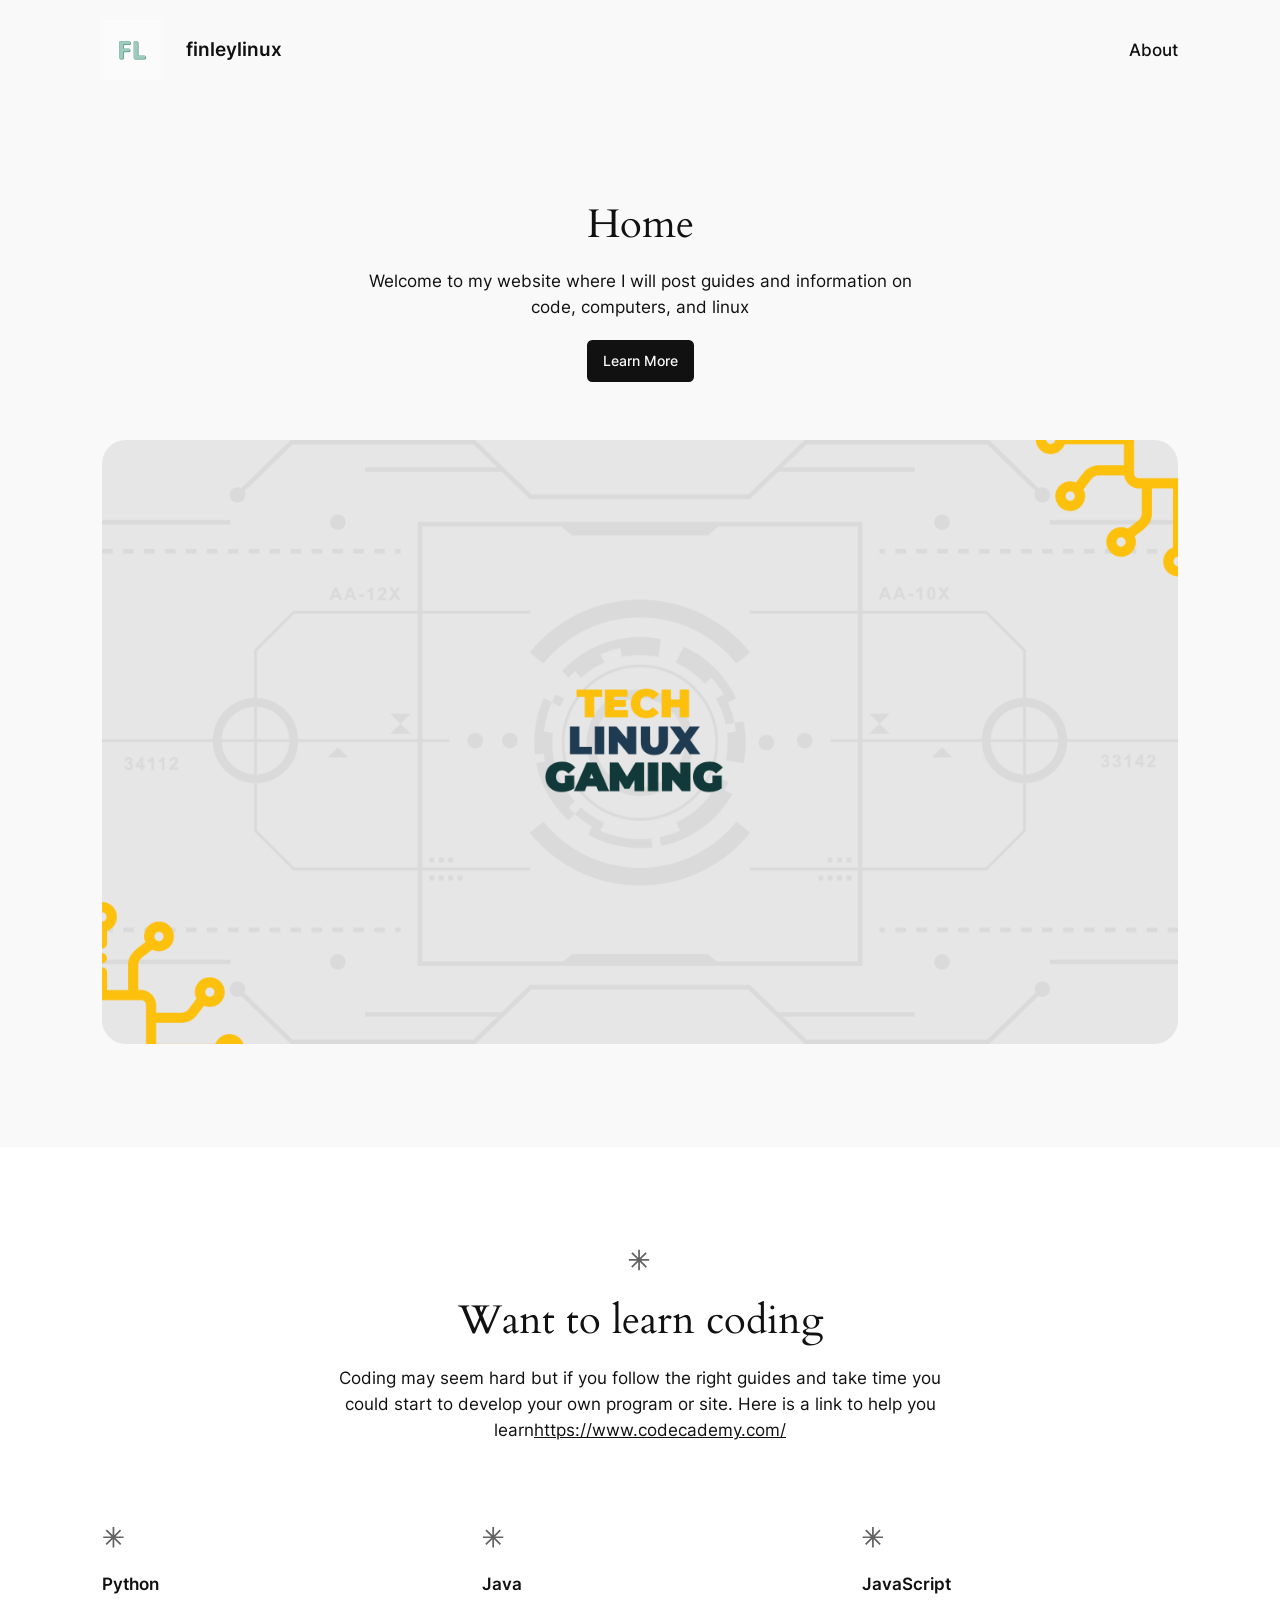
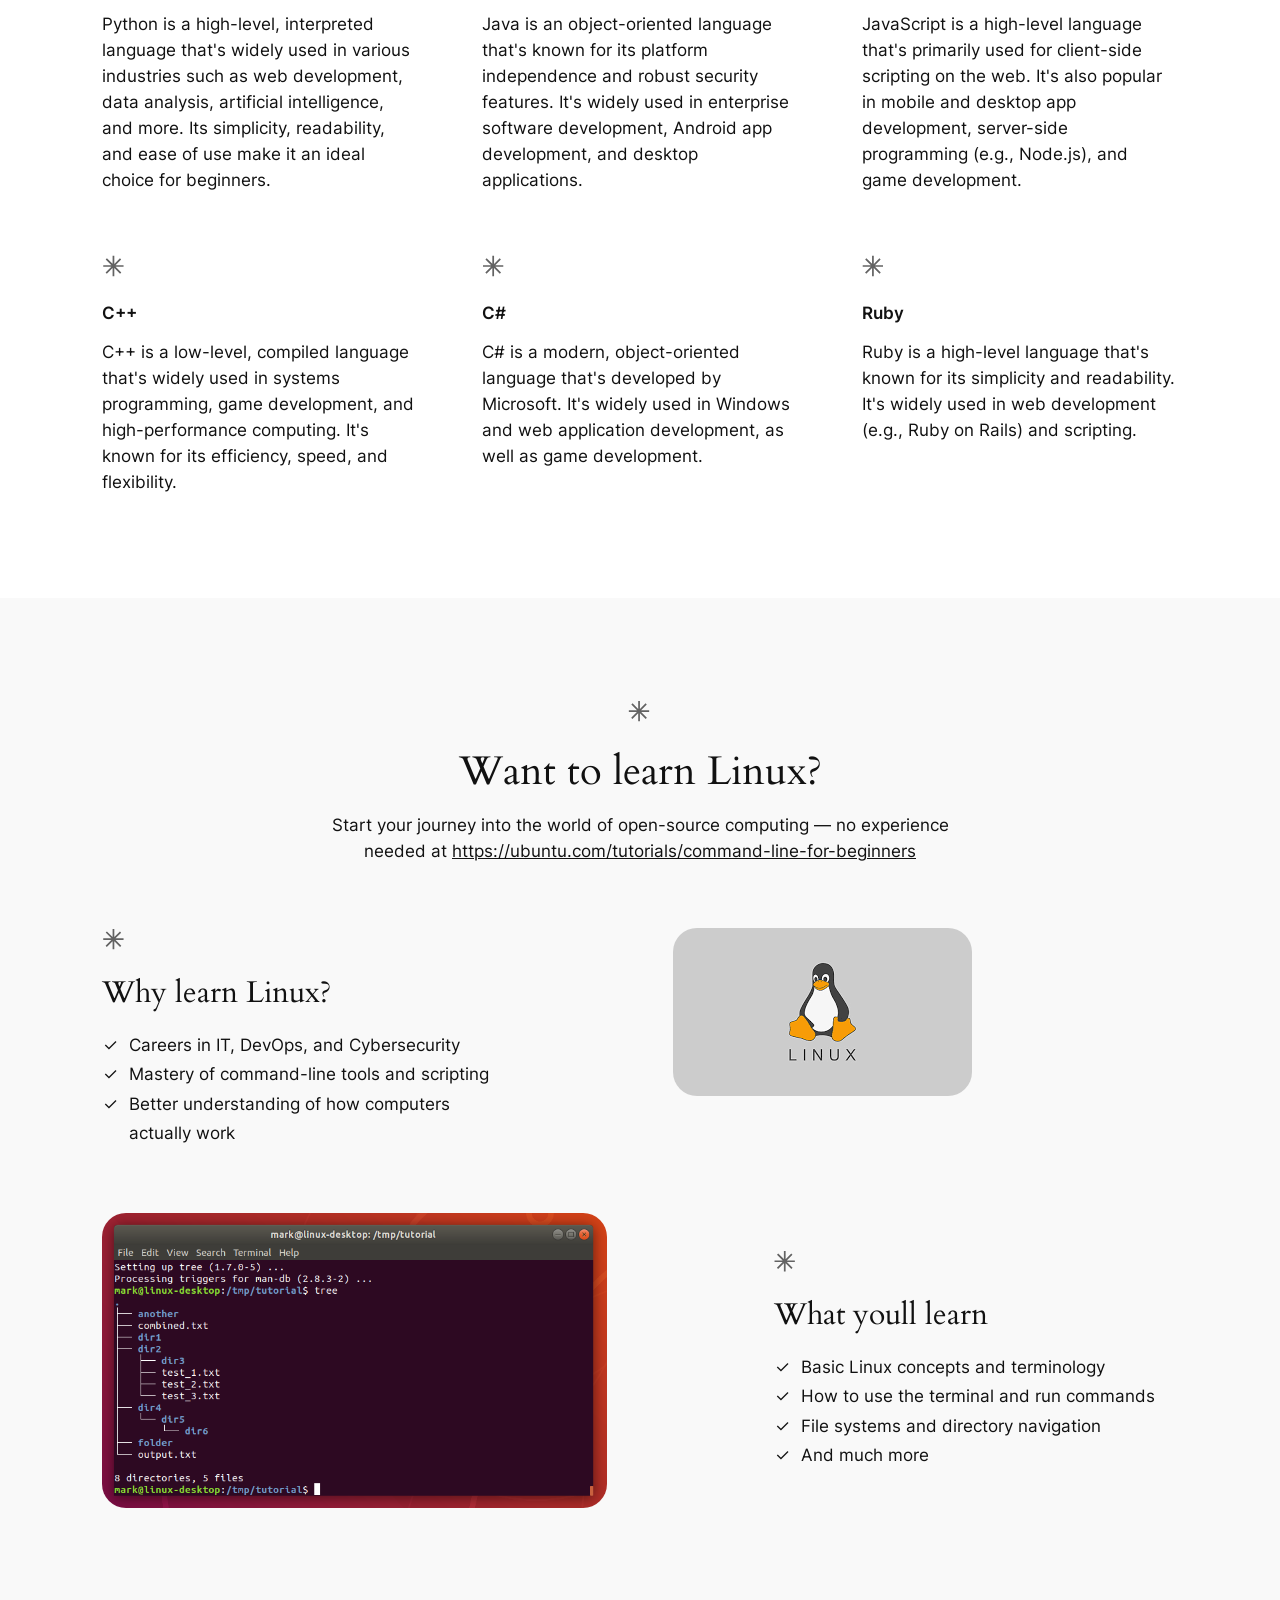
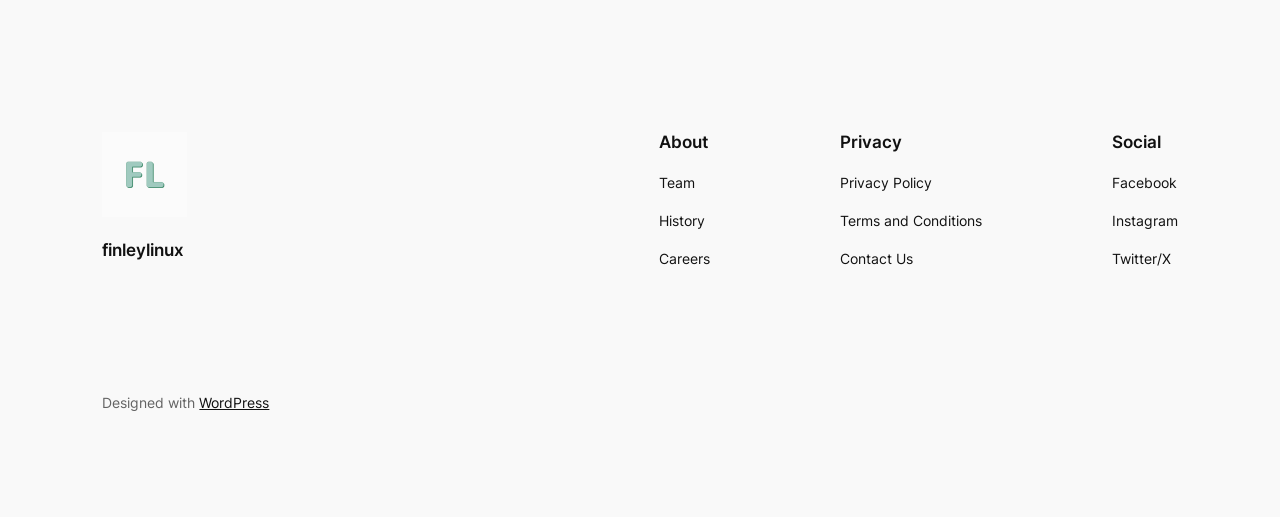
==== index.html @ ec87566e "Added link to coding section" ====
<!DOCTYPE html><html lang="en"><head>
	<meta charset="UTF-8">
	<meta name="viewport" content="width=device-width, initial-scale=1">
<meta name="robots" content="max-image-preview:large">
<title>finleylinux</title>
<link rel="dns-prefetch" href="/">
<link rel="dns-prefetch" href="/">
<link rel="dns-prefetch" href="/">
<link rel="alternate" type="application/rss+xml" title="finleylinux � Feed" href="/">
<link rel="alternate" type="application/rss+xml" title="finleylinux � Comments Feed" href="/">
	<script type="text/javascript">
		/* <![CDATA[ */
		function addLoadEvent(func) {
			var oldonload = window.onload;
			if (typeof window.onload != 'function') {
				window.onload = func;
			} else {
				window.onload = function () {
					oldonload();
					func();
				}
			}
		}
		/* ]]> */
	</script>
	<script>
window._wpemojiSettings = {"baseUrl":"https:\/\/s0.wp.com\/wp-content\/mu-plugins\/wpcom-smileys\/twemoji\/2\/72x72\/","ext":".png","svgUrl":"https:\/\/s0.wp.com\/wp-content\/mu-plugins\/wpcom-smileys\/twemoji\/2\/svg\/","svgExt":".svg","source":{"concatemoji":"https:\/\/s1.wp.com\/wp-includes\/js\/wp-emoji-release.min.js?m=1743601627i&ver=6.8.1-alpha-60199"}};
/*! This file is auto-generated */
!function(i,n){var o,s,e;function c(e){try{var t={supportTests:e,timestamp:(new Date).valueOf()};sessionStorage.setItem(o,JSON.stringify(t))}catch(e){}}function p(e,t,n){e.clearRect(0,0,e.canvas.width,e.canvas.height),e.fillText(t,0,0);var t=new Uint32Array(e.getImageData(0,0,e.canvas.width,e.canvas.height).data),r=(e.clearRect(0,0,e.canvas.width,e.canvas.height),e.fillText(n,0,0),new Uint32Array(e.getImageData(0,0,e.canvas.width,e.canvas.height).data));return t.every(function(e,t){return e===r[t]})}function u(e,t,n){switch(t){case"flag":return n(e,"\ud83c\udff3\ufe0f\u200d\u26a7\ufe0f","\ud83c\udff3\ufe0f\u200b\u26a7\ufe0f")?!1:!n(e,"\ud83c\uddfa\ud83c\uddf3","\ud83c\uddfa\u200b\ud83c\uddf3")&&!n(e,"\ud83c\udff4\udb40\udc67\udb40\udc62\udb40\udc65\udb40\udc6e\udb40\udc67\udb40\udc7f","\ud83c\udff4\u200b\udb40\udc67\u200b\udb40\udc62\u200b\udb40\udc65\u200b\udb40\udc6e\u200b\udb40\udc67\u200b\udb40\udc7f");case"emoji":return!n(e,"\ud83d\udc26\u200d\ud83d\udd25","\ud83d\udc26\u200b\ud83d\udd25")}return!1}function f(e,t,n){var r="undefined"!=typeof WorkerGlobalScope&&self instanceof WorkerGlobalScope?new OffscreenCanvas(300,150):i.createElement("canvas"),a=r.getContext("2d",{willReadFrequently:!0}),o=(a.textBaseline="top",a.font="600 32px Arial",{});return e.forEach(function(e){o[e]=t(a,e,n)}),o}function t(e){var t=i.createElement("script");t.src=e,t.defer=!0,i.head.appendChild(t)}"undefined"!=typeof Promise&&(o="wpEmojiSettingsSupports",s=["flag","emoji"],n.supports={everything:!0,everythingExceptFlag:!0},e=new Promise(function(e){i.addEventListener("DOMContentLoaded",e,{once:!0})}),new Promise(function(t){var n=function(){try{var e=JSON.parse(sessionStorage.getItem(o));if("object"==typeof e&&"number"==typeof e.timestamp&&(new Date).valueOf()<e.timestamp+604800&&"object"==typeof e.supportTests)return e.supportTests}catch(e){}return null}();if(!n){if("undefined"!=typeof Worker&&"undefined"!=typeof OffscreenCanvas&&"undefined"!=typeof URL&&URL.createObjectURL&&"undefined"!=typeof Blob)try{var e="postMessage("+f.toString()+"("+[JSON.stringify(s),u.toString(),p.toString()].join(",")+"));",r=new Blob([e],{type:"text/javascript"}),a=new Worker(URL.createObjectURL(r),{name:"wpTestEmojiSupports"});return void(a.onmessage=function(e){c(n=e.data),a.terminate(),t(n)})}catch(e){}c(n=f(s,u,p))}t(n)}).then(function(e){for(var t in e)n.supports[t]=e[t],n.supports.everything=n.supports.everything&&n.supports[t],"flag"!==t&&(n.supports.everythingExceptFlag=n.supports.everythingExceptFlag&&n.supports[t]);n.supports.everythingExceptFlag=n.supports.everythingExceptFlag&&!n.supports.flag,n.DOMReady=!1,n.readyCallback=function(){n.DOMReady=!0}}).then(function(){return e}).then(function(){var e;n.supports.everything||(n.readyCallback(),(e=n.source||{}).concatemoji?t(e.concatemoji):e.wpemoji&&e.twemoji&&(t(e.twemoji),t(e.wpemoji)))}))}((window,document),window._wpemojiSettings);
</script>
<link crossorigin="anonymous" rel="stylesheet" id="all-css-0-1" href="css/marketing-bar.css" type="text/css" media="all">
<style id="wp-block-site-logo-inline-css">
.wp-block-site-logo{box-sizing:border-box;line-height:0}.wp-block-site-logo a{display:inline-block;line-height:0}.wp-block-site-logo.is-default-size img{height:auto;width:120px}.wp-block-site-logo img{height:auto;max-width:100%}.wp-block-site-logo a,.wp-block-site-logo img{border-radius:inherit}.wp-block-site-logo.aligncenter{margin-left:auto;margin-right:auto;text-align:center}:root :where(.wp-block-site-logo.is-style-rounded){border-radius:9999px}
</style>
<style id="wp-block-site-title-inline-css">
.wp-block-site-title{box-sizing:border-box}.wp-block-site-title :where(a){color:inherit;font-family:inherit;font-size:inherit;font-style:inherit;font-weight:inherit;letter-spacing:inherit;line-height:inherit;text-decoration:inherit}
</style>
<style id="wp-block-group-inline-css">
.wp-block-group{box-sizing:border-box}:where(.wp-block-group.wp-block-group-is-layout-constrained){position:relative}
</style>
<style id="wp-block-page-list-inline-css">
.wp-block-navigation .wp-block-page-list{align-items:var(--navigation-layout-align,initial);background-color:inherit;display:flex;flex-direction:var(--navigation-layout-direction,initial);flex-wrap:var(--navigation-layout-wrap,wrap);justify-content:var(--navigation-layout-justify,initial)}.wp-block-navigation .wp-block-navigation-item{background-color:inherit}.wp-block-page-list{box-sizing:border-box}
</style>
<link crossorigin="anonymous" rel="stylesheet" id="all-css-8-1" href="css/style.css" type="text/css" media="all">
<style id="wp-block-heading-inline-css">
h1.has-background,h2.has-background,h3.has-background,h4.has-background,h5.has-background,h6.has-background{padding:1.25em 2.375em}h1.has-text-align-left[style*=writing-mode]:where([style*=vertical-lr]),h1.has-text-align-right[style*=writing-mode]:where([style*=vertical-rl]),h2.has-text-align-left[style*=writing-mode]:where([style*=vertical-lr]),h2.has-text-align-right[style*=writing-mode]:where([style*=vertical-rl]),h3.has-text-align-left[style*=writing-mode]:where([style*=vertical-lr]),h3.has-text-align-right[style*=writing-mode]:where([style*=vertical-rl]),h4.has-text-align-left[style*=writing-mode]:where([style*=vertical-lr]),h4.has-text-align-right[style*=writing-mode]:where([style*=vertical-rl]),h5.has-text-align-left[style*=writing-mode]:where([style*=vertical-lr]),h5.has-text-align-right[style*=writing-mode]:where([style*=vertical-rl]),h6.has-text-align-left[style*=writing-mode]:where([style*=vertical-lr]),h6.has-text-align-right[style*=writing-mode]:where([style*=vertical-rl]){rotate:180deg}

				.is-style-asterisk:before {
					content: '';
					width: 1.5rem;
					height: 3rem;
					background: var(--wp--preset--color--contrast-2, currentColor);
					clip-path: path('M11.93.684v8.039l5.633-5.633 1.216 1.23-5.66 5.66h8.04v1.737H13.2l5.701 5.701-1.23 1.23-5.742-5.742V21h-1.737v-8.094l-5.77 5.77-1.23-1.217 5.743-5.742H.842V9.98h8.162l-5.701-5.7 1.23-1.231 5.66 5.66V.684h1.737Z');
					display: block;
				}

				/* Hide the asterisk if the heading has no content, to avoid using empty headings to display the asterisk only, which is an A11Y issue */
				.is-style-asterisk:empty:before {
					content: none;
				}

				.is-style-asterisk:-moz-only-whitespace:before {
					content: none;
				}

				.is-style-asterisk.has-text-align-center:before {
					margin: 0 auto;
				}

				.is-style-asterisk.has-text-align-right:before {
					margin-left: auto;
				}

				.rtl .is-style-asterisk.has-text-align-left:before {
					margin-right: auto;
				}
</style>
<style id="wp-block-spacer-inline-css">
.wp-block-spacer{clear:both}
</style>
<style id="wp-block-paragraph-inline-css">
.is-small-text{font-size:.875em}.is-regular-text{font-size:1em}.is-large-text{font-size:2.25em}.is-larger-text{font-size:3em}.has-drop-cap:not(:focus):first-letter{float:left;font-size:8.4em;font-style:normal;font-weight:100;line-height:.68;margin:.05em .1em 0 0;text-transform:uppercase}body.rtl .has-drop-cap:not(:focus):first-letter{float:none;margin-left:.1em}p.has-drop-cap.has-background{overflow:hidden}:root :where(p.has-background){padding:1.25em 2.375em}:where(p.has-text-color:not(.has-link-color)) a{color:inherit}p.has-text-align-left[style*="writing-mode:vertical-lr"],p.has-text-align-right[style*="writing-mode:vertical-rl"]{rotate:180deg}
</style>
<style id="wp-block-button-inline-css">
.wp-block-button__link{align-content:center;box-sizing:border-box;cursor:pointer;display:inline-block;height:100%;text-align:center;width:100%;word-break:break-word}.wp-block-button__link.aligncenter{text-align:center}.wp-block-button__link.alignright{text-align:right}:where(.wp-block-button__link){border-radius:9999px;box-shadow:none;padding:calc(.667em + 2px) calc(1.333em + 2px);text-decoration:none}.wp-block-button[style*=text-decoration] .wp-block-button__link{text-decoration:inherit}.wp-block-buttons>.wp-block-button.has-custom-width{max-width:none}.wp-block-buttons>.wp-block-button.has-custom-width .wp-block-button__link{width:100%}.wp-block-buttons>.wp-block-button.has-custom-font-size .wp-block-button__link{font-size:inherit}.wp-block-buttons>.wp-block-button.wp-block-button__width-25{width:calc(25% - var(--wp--style--block-gap, .5em)*.75)}.wp-block-buttons>.wp-block-button.wp-block-button__width-50{width:calc(50% - var(--wp--style--block-gap, .5em)*.5)}.wp-block-buttons>.wp-block-button.wp-block-button__width-75{width:calc(75% - var(--wp--style--block-gap, .5em)*.25)}.wp-block-buttons>.wp-block-button.wp-block-button__width-100{flex-basis:100%;width:100%}.wp-block-buttons.is-vertical>.wp-block-button.wp-block-button__width-25{width:25%}.wp-block-buttons.is-vertical>.wp-block-button.wp-block-button__width-50{width:50%}.wp-block-buttons.is-vertical>.wp-block-button.wp-block-button__width-75{width:75%}.wp-block-button.is-style-squared,.wp-block-button__link.wp-block-button.is-style-squared{border-radius:0}.wp-block-button.no-border-radius,.wp-block-button__link.no-border-radius{border-radius:0!important}:root :where(.wp-block-button .wp-block-button__link.is-style-outline),:root :where(.wp-block-button.is-style-outline>.wp-block-button__link){border:2px solid;padding:.667em 1.333em}:root :where(.wp-block-button .wp-block-button__link.is-style-outline:not(.has-text-color)),:root :where(.wp-block-button.is-style-outline>.wp-block-button__link:not(.has-text-color)){color:currentColor}:root :where(.wp-block-button .wp-block-button__link.is-style-outline:not(.has-background)),:root :where(.wp-block-button.is-style-outline>.wp-block-button__link:not(.has-background)){background-color:initial;background-image:none}
</style>
<style id="twentytwentyfour-button-style-outline-inline-css">
.wp-block-button.is-style-outline
	> .wp-block-button__link:not(.has-text-color, .has-background):hover {
	background-color: var(--wp--preset--color--contrast-2, var(--wp--preset--color--contrast, transparent));
	color: var(--wp--preset--color--base);
	border-color: var(--wp--preset--color--contrast-2, var(--wp--preset--color--contrast, currentColor));
}

</style>
<style id="wp-block-buttons-inline-css">
.wp-block-buttons{box-sizing:border-box}.wp-block-buttons.is-vertical{flex-direction:column}.wp-block-buttons.is-vertical>.wp-block-button:last-child{margin-bottom:0}.wp-block-buttons>.wp-block-button{display:inline-block;margin:0}.wp-block-buttons.is-content-justification-left{justify-content:flex-start}.wp-block-buttons.is-content-justification-left.is-vertical{align-items:flex-start}.wp-block-buttons.is-content-justification-center{justify-content:center}.wp-block-buttons.is-content-justification-center.is-vertical{align-items:center}.wp-block-buttons.is-content-justification-right{justify-content:flex-end}.wp-block-buttons.is-content-justification-right.is-vertical{align-items:flex-end}.wp-block-buttons.is-content-justification-space-between{justify-content:space-between}.wp-block-buttons.aligncenter{text-align:center}.wp-block-buttons:not(.is-content-justification-space-between,.is-content-justification-right,.is-content-justification-left,.is-content-justification-center) .wp-block-button.aligncenter{margin-left:auto;margin-right:auto;width:100%}.wp-block-buttons[style*=text-decoration] .wp-block-button,.wp-block-buttons[style*=text-decoration] .wp-block-button__link{text-decoration:inherit}.wp-block-buttons.has-custom-font-size .wp-block-button__link{font-size:inherit}.wp-block-button.aligncenter{text-align:center}
</style>
<style id="wp-block-image-inline-css">
.wp-block-image>a,.wp-block-image>figure>a{display:inline-block}.wp-block-image img{box-sizing:border-box;height:auto;max-width:100%;vertical-align:bottom}@media not (prefers-reduced-motion){.wp-block-image img.hide{visibility:hidden}.wp-block-image img.show{animation:show-content-image .4s}}.wp-block-image[style*=border-radius] img,.wp-block-image[style*=border-radius]>a{border-radius:inherit}.wp-block-image.has-custom-border img{box-sizing:border-box}.wp-block-image.aligncenter{text-align:center}.wp-block-image.alignfull>a,.wp-block-image.alignwide>a{width:100%}.wp-block-image.alignfull img,.wp-block-image.alignwide img{height:auto;width:100%}.wp-block-image .aligncenter,.wp-block-image .alignleft,.wp-block-image .alignright,.wp-block-image.aligncenter,.wp-block-image.alignleft,.wp-block-image.alignright{display:table}.wp-block-image .aligncenter>figcaption,.wp-block-image .alignleft>figcaption,.wp-block-image .alignright>figcaption,.wp-block-image.aligncenter>figcaption,.wp-block-image.alignleft>figcaption,.wp-block-image.alignright>figcaption{caption-side:bottom;display:table-caption}.wp-block-image .alignleft{float:left;margin:.5em 1em .5em 0}.wp-block-image .alignright{float:right;margin:.5em 0 .5em 1em}.wp-block-image .aligncenter{margin-left:auto;margin-right:auto}.wp-block-image :where(figcaption){margin-bottom:1em;margin-top:.5em}.wp-block-image.is-style-circle-mask img{border-radius:9999px}@supports ((-webkit-mask-image:none) or (mask-image:none)) or (-webkit-mask-image:none){.wp-block-image.is-style-circle-mask img{border-radius:0;-webkit-mask-image:url('data:image/svg+xml;utf8,<svg viewBox="0 0 100 100" xmlns="http://www.w3.org/2000/svg"><circle cx="50" cy="50" r="50"/></svg>');mask-image:url('data:image/svg+xml;utf8,<svg viewBox="0 0 100 100" xmlns="http://www.w3.org/2000/svg"><circle cx="50" cy="50" r="50"/></svg>');mask-mode:alpha;-webkit-mask-position:center;mask-position:center;-webkit-mask-repeat:no-repeat;mask-repeat:no-repeat;-webkit-mask-size:contain;mask-size:contain}}:root :where(.wp-block-image.is-style-rounded img,.wp-block-image .is-style-rounded img){border-radius:9999px}.wp-block-image figure{margin:0}.wp-lightbox-container{display:flex;flex-direction:column;position:relative}.wp-lightbox-container img{cursor:zoom-in}.wp-lightbox-container img:hover+button{opacity:1}.wp-lightbox-container button{align-items:center;-webkit-backdrop-filter:blur(16px) saturate(180%);backdrop-filter:blur(16px) saturate(180%);background-color:#5a5a5a40;border:none;border-radius:4px;cursor:zoom-in;display:flex;height:20px;justify-content:center;opacity:0;padding:0;position:absolute;right:16px;text-align:center;top:16px;width:20px;z-index:100}@media not (prefers-reduced-motion){.wp-lightbox-container button{transition:opacity .2s ease}}.wp-lightbox-container button:focus-visible{outline:3px auto #5a5a5a40;outline:3px auto -webkit-focus-ring-color;outline-offset:3px}.wp-lightbox-container button:hover{cursor:pointer;opacity:1}.wp-lightbox-container button:focus{opacity:1}.wp-lightbox-container button:focus,.wp-lightbox-container button:hover,.wp-lightbox-container button:not(:hover):not(:active):not(.has-background){background-color:#5a5a5a40;border:none}.wp-lightbox-overlay{box-sizing:border-box;cursor:zoom-out;height:100vh;left:0;overflow:hidden;position:fixed;top:0;visibility:hidden;width:100%;z-index:100000}.wp-lightbox-overlay .close-button{align-items:center;cursor:pointer;display:flex;justify-content:center;min-height:40px;min-width:40px;padding:0;position:absolute;right:calc(env(safe-area-inset-right) + 16px);top:calc(env(safe-area-inset-top) + 16px);z-index:5000000}.wp-lightbox-overlay .close-button:focus,.wp-lightbox-overlay .close-button:hover,.wp-lightbox-overlay .close-button:not(:hover):not(:active):not(.has-background){background:none;border:none}.wp-lightbox-overlay .lightbox-image-container{height:var(--wp--lightbox-container-height);left:50%;overflow:hidden;position:absolute;top:50%;transform:translate(-50%,-50%);transform-origin:top left;width:var(--wp--lightbox-container-width);z-index:9999999999}.wp-lightbox-overlay .wp-block-image{align-items:center;box-sizing:border-box;display:flex;height:100%;justify-content:center;margin:0;position:relative;transform-origin:0 0;width:100%;z-index:3000000}.wp-lightbox-overlay .wp-block-image img{height:var(--wp--lightbox-image-height);min-height:var(--wp--lightbox-image-height);min-width:var(--wp--lightbox-image-width);width:var(--wp--lightbox-image-width)}.wp-lightbox-overlay .wp-block-image figcaption{display:none}.wp-lightbox-overlay button{background:none;border:none}.wp-lightbox-overlay .scrim{background-color:#fff;height:100%;opacity:.9;position:absolute;width:100%;z-index:2000000}.wp-lightbox-overlay.active{visibility:visible}@media not (prefers-reduced-motion){.wp-lightbox-overlay.active{animation:turn-on-visibility .25s both}.wp-lightbox-overlay.active img{animation:turn-on-visibility .35s both}.wp-lightbox-overlay.show-closing-animation:not(.active){animation:turn-off-visibility .35s both}.wp-lightbox-overlay.show-closing-animation:not(.active) img{animation:turn-off-visibility .25s both}.wp-lightbox-overlay.zoom.active{animation:none;opacity:1;visibility:visible}.wp-lightbox-overlay.zoom.active .lightbox-image-container{animation:lightbox-zoom-in .4s}.wp-lightbox-overlay.zoom.active .lightbox-image-container img{animation:none}.wp-lightbox-overlay.zoom.active .scrim{animation:turn-on-visibility .4s forwards}.wp-lightbox-overlay.zoom.show-closing-animation:not(.active){animation:none}.wp-lightbox-overlay.zoom.show-closing-animation:not(.active) .lightbox-image-container{animation:lightbox-zoom-out .4s}.wp-lightbox-overlay.zoom.show-closing-animation:not(.active) .lightbox-image-container img{animation:none}.wp-lightbox-overlay.zoom.show-closing-animation:not(.active) .scrim{animation:turn-off-visibility .4s forwards}}@keyframes show-content-image{0%{visibility:hidden}99%{visibility:hidden}to{visibility:visible}}@keyframes turn-on-visibility{0%{opacity:0}to{opacity:1}}@keyframes turn-off-visibility{0%{opacity:1;visibility:visible}99%{opacity:0;visibility:visible}to{opacity:0;visibility:hidden}}@keyframes lightbox-zoom-in{0%{transform:translate(calc((-100vw + var(--wp--lightbox-scrollbar-width))/2 + var(--wp--lightbox-initial-left-position)),calc(-50vh + var(--wp--lightbox-initial-top-position))) scale(var(--wp--lightbox-scale))}to{transform:translate(-50%,-50%) scale(1)}}@keyframes lightbox-zoom-out{0%{transform:translate(-50%,-50%) scale(1);visibility:visible}99%{visibility:visible}to{transform:translate(calc((-100vw + var(--wp--lightbox-scrollbar-width))/2 + var(--wp--lightbox-initial-left-position)),calc(-50vh + var(--wp--lightbox-initial-top-position))) scale(var(--wp--lightbox-scale));visibility:hidden}}
</style>
<style id="wp-block-columns-inline-css">
.wp-block-columns{align-items:normal!important;box-sizing:border-box;display:flex;flex-wrap:wrap!important}@media (min-width:782px){.wp-block-columns{flex-wrap:nowrap!important}}.wp-block-columns.are-vertically-aligned-top{align-items:flex-start}.wp-block-columns.are-vertically-aligned-center{align-items:center}.wp-block-columns.are-vertically-aligned-bottom{align-items:flex-end}@media (max-width:781px){.wp-block-columns:not(.is-not-stacked-on-mobile)>.wp-block-column{flex-basis:100%!important}}@media (min-width:782px){.wp-block-columns:not(.is-not-stacked-on-mobile)>.wp-block-column{flex-basis:0;flex-grow:1}.wp-block-columns:not(.is-not-stacked-on-mobile)>.wp-block-column[style*=flex-basis]{flex-grow:0}}.wp-block-columns.is-not-stacked-on-mobile{flex-wrap:nowrap!important}.wp-block-columns.is-not-stacked-on-mobile>.wp-block-column{flex-basis:0;flex-grow:1}.wp-block-columns.is-not-stacked-on-mobile>.wp-block-column[style*=flex-basis]{flex-grow:0}:where(.wp-block-columns){margin-bottom:1.75em}:where(.wp-block-columns.has-background){padding:1.25em 2.375em}.wp-block-column{flex-grow:1;min-width:0;overflow-wrap:break-word;word-break:break-word}.wp-block-column.is-vertically-aligned-top{align-self:flex-start}.wp-block-column.is-vertically-aligned-center{align-self:center}.wp-block-column.is-vertically-aligned-bottom{align-self:flex-end}.wp-block-column.is-vertically-aligned-stretch{align-self:stretch}.wp-block-column.is-vertically-aligned-bottom,.wp-block-column.is-vertically-aligned-center,.wp-block-column.is-vertically-aligned-top{width:100%}
</style>
<style id="wp-block-list-inline-css">
ol,ul{box-sizing:border-box}:root :where(.wp-block-list.has-background){padding:1.25em 2.375em}

				ul.is-style-checkmark-list {
					list-style-type: "\2713";
				}

				ul.is-style-checkmark-list li {
					padding-inline-start: 1ch;
				}
</style>
<style id="wp-block-site-tagline-inline-css">
.wp-block-site-tagline{box-sizing:border-box}
</style>
<style id="wp-block-navigation-link-inline-css">
.wp-block-navigation .wp-block-navigation-item__label{overflow-wrap:break-word}.wp-block-navigation .wp-block-navigation-item__description{display:none}.link-ui-tools{border-top:1px solid #f0f0f0;padding:8px}.link-ui-block-inserter{padding-top:8px}.link-ui-block-inserter__back{margin-left:8px;text-transform:uppercase}

				.is-style-arrow-link .wp-block-navigation-item__label:after {
					content: "\2197";
					padding-inline-start: 0.25rem;
					vertical-align: middle;
					text-decoration: none;
					display: inline-block;
				}
</style>
<style id="wp-block-library-inline-css">
:root{--wp-admin-theme-color:#007cba;--wp-admin-theme-color--rgb:0,124,186;--wp-admin-theme-color-darker-10:#006ba1;--wp-admin-theme-color-darker-10--rgb:0,107,161;--wp-admin-theme-color-darker-20:#005a87;--wp-admin-theme-color-darker-20--rgb:0,90,135;--wp-admin-border-width-focus:2px;--wp-block-synced-color:#7a00df;--wp-block-synced-color--rgb:122,0,223;--wp-bound-block-color:var(--wp-block-synced-color)}@media (min-resolution:192dpi){:root{--wp-admin-border-width-focus:1.5px}}.wp-element-button{cursor:pointer}:root{--wp--preset--font-size--normal:16px;--wp--preset--font-size--huge:42px}:root .has-very-light-gray-background-color{background-color:#eee}:root .has-very-dark-gray-background-color{background-color:#313131}:root .has-very-light-gray-color{color:#eee}:root .has-very-dark-gray-color{color:#313131}:root .has-vivid-green-cyan-to-vivid-cyan-blue-gradient-background{background:linear-gradient(135deg,#00d084,#0693e3)}:root .has-purple-crush-gradient-background{background:linear-gradient(135deg,#34e2e4,#4721fb 50%,#ab1dfe)}:root .has-hazy-dawn-gradient-background{background:linear-gradient(135deg,#faaca8,#dad0ec)}:root .has-subdued-olive-gradient-background{background:linear-gradient(135deg,#fafae1,#67a671)}:root .has-atomic-cream-gradient-background{background:linear-gradient(135deg,#fdd79a,#004a59)}:root .has-nightshade-gradient-background{background:linear-gradient(135deg,#330968,#31cdcf)}:root .has-midnight-gradient-background{background:linear-gradient(135deg,#020381,#2874fc)}.has-regular-font-size{font-size:1em}.has-larger-font-size{font-size:2.625em}.has-normal-font-size{font-size:var(--wp--preset--font-size--normal)}.has-huge-font-size{font-size:var(--wp--preset--font-size--huge)}.has-text-align-center{text-align:center}.has-text-align-left{text-align:left}.has-text-align-right{text-align:right}#end-resizable-editor-section{display:none}.aligncenter{clear:both}.items-justified-left{justify-content:flex-start}.items-justified-center{justify-content:center}.items-justified-right{justify-content:flex-end}.items-justified-space-between{justify-content:space-between}.screen-reader-text{word-wrap:normal!important;border:0;clip-path:inset(50%);height:1px;margin:-1px;overflow:hidden;padding:0;position:absolute;width:1px}.screen-reader-text:focus{background-color:#ddd;clip-path:none;color:#444;display:block;font-size:1em;height:auto;left:5px;line-height:normal;padding:15px 23px 14px;text-decoration:none;top:5px;width:auto;z-index:100000}html :where(.has-border-color){border-style:solid}html :where([style*=border-top-color]){border-top-style:solid}html :where([style*=border-right-color]){border-right-style:solid}html :where([style*=border-bottom-color]){border-bottom-style:solid}html :where([style*=border-left-color]){border-left-style:solid}html :where([style*=border-width]){border-style:solid}html :where([style*=border-top-width]){border-top-style:solid}html :where([style*=border-right-width]){border-right-style:solid}html :where([style*=border-bottom-width]){border-bottom-style:solid}html :where([style*=border-left-width]){border-left-style:solid}html :where(img[class*=wp-image-]){height:auto;max-width:100%}:where(figure){margin:0 0 1em}html :where(.is-position-sticky){--wp-admin--admin-bar--position-offset:var(--wp-admin--admin-bar--height,0px)}@media screen and (max-width:600px){html :where(.is-position-sticky){--wp-admin--admin-bar--position-offset:0px}}
.has-text-align-justify {
	text-align:justify;
}
.has-text-align-justify{text-align:justify;}
</style>
<style id="global-styles-inline-css">
:root{--wp--preset--aspect-ratio--square: 1;--wp--preset--aspect-ratio--4-3: 4/3;--wp--preset--aspect-ratio--3-4: 3/4;--wp--preset--aspect-ratio--3-2: 3/2;--wp--preset--aspect-ratio--2-3: 2/3;--wp--preset--aspect-ratio--16-9: 16/9;--wp--preset--aspect-ratio--9-16: 9/16;--wp--preset--color--black: #000000;--wp--preset--color--cyan-bluish-gray: #abb8c3;--wp--preset--color--white: #ffffff;--wp--preset--color--pale-pink: #f78da7;--wp--preset--color--vivid-red: #cf2e2e;--wp--preset--color--luminous-vivid-orange: #ff6900;--wp--preset--color--luminous-vivid-amber: #fcb900;--wp--preset--color--light-green-cyan: #7bdcb5;--wp--preset--color--vivid-green-cyan: #00d084;--wp--preset--color--pale-cyan-blue: #8ed1fc;--wp--preset--color--vivid-cyan-blue: #0693e3;--wp--preset--color--vivid-purple: #9b51e0;--wp--preset--color--base: #f9f9f9;--wp--preset--color--base-2: #ffffff;--wp--preset--color--contrast: #111111;--wp--preset--color--contrast-2: #636363;--wp--preset--color--contrast-3: #A4A4A4;--wp--preset--color--accent: #cfcabe;--wp--preset--color--accent-2: #c2a990;--wp--preset--color--accent-3: #d8613c;--wp--preset--color--accent-4: #b1c5a4;--wp--preset--color--accent-5: #b5bdbc;--wp--preset--gradient--vivid-cyan-blue-to-vivid-purple: linear-gradient(135deg,rgba(6,147,227,1) 0%,rgb(155,81,224) 100%);--wp--preset--gradient--light-green-cyan-to-vivid-green-cyan: linear-gradient(135deg,rgb(122,220,180) 0%,rgb(0,208,130) 100%);--wp--preset--gradient--luminous-vivid-amber-to-luminous-vivid-orange: linear-gradient(135deg,rgba(252,185,0,1) 0%,rgba(255,105,0,1) 100%);--wp--preset--gradient--luminous-vivid-orange-to-vivid-red: linear-gradient(135deg,rgba(255,105,0,1) 0%,rgb(207,46,46) 100%);--wp--preset--gradient--very-light-gray-to-cyan-bluish-gray: linear-gradient(135deg,rgb(238,238,238) 0%,rgb(169,184,195) 100%);--wp--preset--gradient--cool-to-warm-spectrum: linear-gradient(135deg,rgb(74,234,220) 0%,rgb(151,120,209) 20%,rgb(207,42,186) 40%,rgb(238,44,130) 60%,rgb(251,105,98) 80%,rgb(254,248,76) 100%);--wp--preset--gradient--blush-light-purple: linear-gradient(135deg,rgb(255,206,236) 0%,rgb(152,150,240) 100%);--wp--preset--gradient--blush-bordeaux: linear-gradient(135deg,rgb(254,205,165) 0%,rgb(254,45,45) 50%,rgb(107,0,62) 100%);--wp--preset--gradient--luminous-dusk: linear-gradient(135deg,rgb(255,203,112) 0%,rgb(199,81,192) 50%,rgb(65,88,208) 100%);--wp--preset--gradient--pale-ocean: linear-gradient(135deg,rgb(255,245,203) 0%,rgb(182,227,212) 50%,rgb(51,167,181) 100%);--wp--preset--gradient--electric-grass: linear-gradient(135deg,rgb(202,248,128) 0%,rgb(113,206,126) 100%);--wp--preset--gradient--midnight: linear-gradient(135deg,rgb(2,3,129) 0%,rgb(40,116,252) 100%);--wp--preset--gradient--gradient-1: linear-gradient(to bottom, #cfcabe 0%, #F9F9F9 100%);--wp--preset--gradient--gradient-2: linear-gradient(to bottom, #C2A990 0%, #F9F9F9 100%);--wp--preset--gradient--gradient-3: linear-gradient(to bottom, #D8613C 0%, #F9F9F9 100%);--wp--preset--gradient--gradient-4: linear-gradient(to bottom, #B1C5A4 0%, #F9F9F9 100%);--wp--preset--gradient--gradient-5: linear-gradient(to bottom, #B5BDBC 0%, #F9F9F9 100%);--wp--preset--gradient--gradient-6: linear-gradient(to bottom, #A4A4A4 0%, #F9F9F9 100%);--wp--preset--gradient--gradient-7: linear-gradient(to bottom, #cfcabe 50%, #F9F9F9 50%);--wp--preset--gradient--gradient-8: linear-gradient(to bottom, #C2A990 50%, #F9F9F9 50%);--wp--preset--gradient--gradient-9: linear-gradient(to bottom, #D8613C 50%, #F9F9F9 50%);--wp--preset--gradient--gradient-10: linear-gradient(to bottom, #B1C5A4 50%, #F9F9F9 50%);--wp--preset--gradient--gradient-11: linear-gradient(to bottom, #B5BDBC 50%, #F9F9F9 50%);--wp--preset--gradient--gradient-12: linear-gradient(to bottom, #A4A4A4 50%, #F9F9F9 50%);--wp--preset--font-size--small: 0.9rem;--wp--preset--font-size--medium: 1.05rem;--wp--preset--font-size--large: clamp(1.39rem, 1.39rem + ((1vw - 0.2rem) * 0.767), 1.85rem);--wp--preset--font-size--x-large: clamp(1.85rem, 1.85rem + ((1vw - 0.2rem) * 1.083), 2.5rem);--wp--preset--font-size--xx-large: clamp(2.5rem, 2.5rem + ((1vw - 0.2rem) * 1.283), 3.27rem);--wp--preset--font-family--albert-sans: 'Albert Sans', sans-serif;--wp--preset--font-family--alegreya: Alegreya, serif;--wp--preset--font-family--arvo: Arvo, serif;--wp--preset--font-family--bodoni-moda: 'Bodoni Moda', serif;--wp--preset--font-family--bricolage-grotesque: 'Bricolage Grotesque', sans-serif;--wp--preset--font-family--cabin: Cabin, sans-serif;--wp--preset--font-family--chivo: Chivo, sans-serif;--wp--preset--font-family--commissioner: Commissioner, sans-serif;--wp--preset--font-family--cormorant: Cormorant, serif;--wp--preset--font-family--courier-prime: 'Courier Prime', monospace;--wp--preset--font-family--crimson-pro: 'Crimson Pro', serif;--wp--preset--font-family--dm-mono: 'DM Mono', monospace;--wp--preset--font-family--dm-sans: 'DM Sans', sans-serif;--wp--preset--font-family--dm-serif-display: 'DM Serif Display', serif;--wp--preset--font-family--domine: Domine, serif;--wp--preset--font-family--eb-garamond: 'EB Garamond', serif;--wp--preset--font-family--epilogue: Epilogue, sans-serif;--wp--preset--font-family--fahkwang: Fahkwang, sans-serif;--wp--preset--font-family--figtree: Figtree, sans-serif;--wp--preset--font-family--fira-sans: 'Fira Sans', sans-serif;--wp--preset--font-family--fjalla-one: 'Fjalla One', sans-serif;--wp--preset--font-family--fraunces: Fraunces, serif;--wp--preset--font-family--gabarito: Gabarito, system-ui;--wp--preset--font-family--ibm-plex-mono: 'IBM Plex Mono', monospace;--wp--preset--font-family--ibm-plex-sans: 'IBM Plex Sans', sans-serif;--wp--preset--font-family--ibarra-real-nova: 'Ibarra Real Nova', serif;--wp--preset--font-family--instrument-serif: 'Instrument Serif', serif;--wp--preset--font-family--inter: Inter, sans-serif;--wp--preset--font-family--josefin-sans: 'Josefin Sans', sans-serif;--wp--preset--font-family--jost: Jost, sans-serif;--wp--preset--font-family--libre-baskerville: 'Libre Baskerville', serif;--wp--preset--font-family--libre-franklin: 'Libre Franklin', sans-serif;--wp--preset--font-family--literata: Literata, serif;--wp--preset--font-family--lora: Lora, serif;--wp--preset--font-family--merriweather: Merriweather, serif;--wp--preset--font-family--montserrat: Montserrat, sans-serif;--wp--preset--font-family--newsreader: Newsreader, serif;--wp--preset--font-family--noto-sans-mono: 'Noto Sans Mono', sans-serif;--wp--preset--font-family--nunito: Nunito, sans-serif;--wp--preset--font-family--open-sans: 'Open Sans', sans-serif;--wp--preset--font-family--overpass: Overpass, sans-serif;--wp--preset--font-family--pt-serif: 'PT Serif', serif;--wp--preset--font-family--petrona: Petrona, serif;--wp--preset--font-family--piazzolla: Piazzolla, serif;--wp--preset--font-family--playfair-display: 'Playfair Display', serif;--wp--preset--font-family--plus-jakarta-sans: 'Plus Jakarta Sans', sans-serif;--wp--preset--font-family--poppins: Poppins, sans-serif;--wp--preset--font-family--raleway: Raleway, sans-serif;--wp--preset--font-family--roboto: Roboto, sans-serif;--wp--preset--font-family--roboto-slab: 'Roboto Slab', serif;--wp--preset--font-family--rubik: Rubik, sans-serif;--wp--preset--font-family--rufina: Rufina, serif;--wp--preset--font-family--sora: Sora, sans-serif;--wp--preset--font-family--source-sans-3: 'Source Sans 3', sans-serif;--wp--preset--font-family--source-serif-4: 'Source Serif 4', serif;--wp--preset--font-family--space-mono: 'Space Mono', monospace;--wp--preset--font-family--syne: Syne, sans-serif;--wp--preset--font-family--texturina: Texturina, serif;--wp--preset--font-family--urbanist: Urbanist, sans-serif;--wp--preset--font-family--work-sans: 'Work Sans', sans-serif;--wp--preset--font-family--body: "Inter", sans-serif;--wp--preset--font-family--heading: Cardo;--wp--preset--font-family--system-sans-serif: -apple-system, BlinkMacSystemFont, avenir next, avenir, segoe ui, helvetica neue, helvetica, Cantarell, Ubuntu, roboto, noto, arial, sans-serif;--wp--preset--font-family--system-serif: Iowan Old Style, Apple Garamond, Baskerville, Times New Roman, Droid Serif, Times, Source Serif Pro, serif, Apple Color Emoji, Segoe UI Emoji, Segoe UI Symbol;--wp--preset--spacing--20: min(1.5rem, 2vw);--wp--preset--spacing--30: min(2.5rem, 3vw);--wp--preset--spacing--40: min(4rem, 5vw);--wp--preset--spacing--50: min(6.5rem, 8vw);--wp--preset--spacing--60: min(10.5rem, 13vw);--wp--preset--spacing--70: 3.38rem;--wp--preset--spacing--80: 5.06rem;--wp--preset--spacing--10: 1rem;--wp--preset--shadow--natural: 6px 6px 9px rgba(0, 0, 0, 0.2);--wp--preset--shadow--deep: 12px 12px 50px rgba(0, 0, 0, 0.4);--wp--preset--shadow--sharp: 6px 6px 0px rgba(0, 0, 0, 0.2);--wp--preset--shadow--outlined: 6px 6px 0px -3px rgba(255, 255, 255, 1), 6px 6px rgba(0, 0, 0, 1);--wp--preset--shadow--crisp: 6px 6px 0px rgba(0, 0, 0, 1);}:root { --wp--style--global--content-size: 620px;--wp--style--global--wide-size: 1280px; }:where(body) { margin: 0; }.wp-site-blocks { padding-top: var(--wp--style--root--padding-top); padding-bottom: var(--wp--style--root--padding-bottom); }.has-global-padding { padding-right: var(--wp--style--root--padding-right); padding-left: var(--wp--style--root--padding-left); }.has-global-padding > .alignfull { margin-right: calc(var(--wp--style--root--padding-right) * -1); margin-left: calc(var(--wp--style--root--padding-left) * -1); }.has-global-padding :where(:not(.alignfull.is-layout-flow) > .has-global-padding:not(.wp-block-block, .alignfull)) { padding-right: 0; padding-left: 0; }.has-global-padding :where(:not(.alignfull.is-layout-flow) > .has-global-padding:not(.wp-block-block, .alignfull)) > .alignfull { margin-left: 0; margin-right: 0; }.wp-site-blocks > .alignleft { float: left; margin-right: 2em; }.wp-site-blocks > .alignright { float: right; margin-left: 2em; }.wp-site-blocks > .aligncenter { justify-content: center; margin-left: auto; margin-right: auto; }:where(.wp-site-blocks) > * { margin-block-start: 1.2rem; margin-block-end: 0; }:where(.wp-site-blocks) > :first-child { margin-block-start: 0; }:where(.wp-site-blocks) > :last-child { margin-block-end: 0; }:root { --wp--style--block-gap: 1.2rem; }:root :where(.is-layout-flow) > :first-child{margin-block-start: 0;}:root :where(.is-layout-flow) > :last-child{margin-block-end: 0;}:root :where(.is-layout-flow) > *{margin-block-start: 1.2rem;margin-block-end: 0;}:root :where(.is-layout-constrained) > :first-child{margin-block-start: 0;}:root :where(.is-layout-constrained) > :last-child{margin-block-end: 0;}:root :where(.is-layout-constrained) > *{margin-block-start: 1.2rem;margin-block-end: 0;}:root :where(.is-layout-flex){gap: 1.2rem;}:root :where(.is-layout-grid){gap: 1.2rem;}.is-layout-flow > .alignleft{float: left;margin-inline-start: 0;margin-inline-end: 2em;}.is-layout-flow > .alignright{float: right;margin-inline-start: 2em;margin-inline-end: 0;}.is-layout-flow > .aligncenter{margin-left: auto !important;margin-right: auto !important;}.is-layout-constrained > .alignleft{float: left;margin-inline-start: 0;margin-inline-end: 2em;}.is-layout-constrained > .alignright{float: right;margin-inline-start: 2em;margin-inline-end: 0;}.is-layout-constrained > .aligncenter{margin-left: auto !important;margin-right: auto !important;}.is-layout-constrained > :where(:not(.alignleft):not(.alignright):not(.alignfull)){max-width: var(--wp--style--global--content-size);margin-left: auto !important;margin-right: auto !important;}.is-layout-constrained > .alignwide{max-width: var(--wp--style--global--wide-size);}body .is-layout-flex{display: flex;}.is-layout-flex{flex-wrap: wrap;align-items: center;}.is-layout-flex > :is(*, div){margin: 0;}body .is-layout-grid{display: grid;}.is-layout-grid > :is(*, div){margin: 0;}body{background-color: var(--wp--preset--color--base);color: var(--wp--preset--color--contrast);font-family: var(--wp--preset--font-family--body);font-size: var(--wp--preset--font-size--medium);font-style: normal;font-weight: 400;line-height: 1.55;--wp--style--root--padding-top: 0px;--wp--style--root--padding-right: var(--wp--preset--spacing--50);--wp--style--root--padding-bottom: 0px;--wp--style--root--padding-left: var(--wp--preset--spacing--50);}a:where(:not(.wp-element-button)){color: var(--wp--preset--color--contrast);text-decoration: underline;}:root :where(a:where(:not(.wp-element-button)):hover){text-decoration: none;}h1, h2, h3, h4, h5, h6{color: var(--wp--preset--color--contrast);font-family: var(--wp--preset--font-family--heading);font-weight: 400;line-height: 1.2;}h1{font-size: var(--wp--preset--font-size--xx-large);line-height: 1.15;}h2{font-size: var(--wp--preset--font-size--x-large);}h3{font-size: var(--wp--preset--font-size--large);}h4{font-size: clamp(1.1rem, 1.1rem + ((1vw - 0.2rem) * 0.767), 1.5rem);}h5{font-size: var(--wp--preset--font-size--medium);}h6{font-size: var(--wp--preset--font-size--small);}:root :where(.wp-element-button, .wp-block-button__link){background-color: var(--wp--preset--color--contrast);border-radius: .33rem;border-color: var(--wp--preset--color--contrast);border-width: 0;color: var(--wp--preset--color--base);font-family: inherit;font-size: var(--wp--preset--font-size--small);font-style: normal;font-weight: 500;line-height: inherit;padding-top: 0.6rem;padding-right: 1rem;padding-bottom: 0.6rem;padding-left: 1rem;text-decoration: none;}:root :where(.wp-element-button:hover, .wp-block-button__link:hover){background-color: var(--wp--preset--color--contrast-2);border-color: var(--wp--preset--color--contrast-2);color: var(--wp--preset--color--base);}:root :where(.wp-element-button:focus, .wp-block-button__link:focus){background-color: var(--wp--preset--color--contrast-2);border-color: var(--wp--preset--color--contrast-2);color: var(--wp--preset--color--base);outline-color: var(--wp--preset--color--contrast);outline-offset: 2px;}:root :where(.wp-element-button:active, .wp-block-button__link:active){background-color: var(--wp--preset--color--contrast);color: var(--wp--preset--color--base);}:root :where(.wp-element-caption, .wp-block-audio figcaption, .wp-block-embed figcaption, .wp-block-gallery figcaption, .wp-block-image figcaption, .wp-block-table figcaption, .wp-block-video figcaption){color: var(--wp--preset--color--contrast-2);font-family: var(--wp--preset--font-family--body);font-size: 0.8rem;}.has-black-color{color: var(--wp--preset--color--black) !important;}.has-cyan-bluish-gray-color{color: var(--wp--preset--color--cyan-bluish-gray) !important;}.has-white-color{color: var(--wp--preset--color--white) !important;}.has-pale-pink-color{color: var(--wp--preset--color--pale-pink) !important;}.has-vivid-red-color{color: var(--wp--preset--color--vivid-red) !important;}.has-luminous-vivid-orange-color{color: var(--wp--preset--color--luminous-vivid-orange) !important;}.has-luminous-vivid-amber-color{color: var(--wp--preset--color--luminous-vivid-amber) !important;}.has-light-green-cyan-color{color: var(--wp--preset--color--light-green-cyan) !important;}.has-vivid-green-cyan-color{color: var(--wp--preset--color--vivid-green-cyan) !important;}.has-pale-cyan-blue-color{color: var(--wp--preset--color--pale-cyan-blue) !important;}.has-vivid-cyan-blue-color{color: var(--wp--preset--color--vivid-cyan-blue) !important;}.has-vivid-purple-color{color: var(--wp--preset--color--vivid-purple) !important;}.has-base-color{color: var(--wp--preset--color--base) !important;}.has-base-2-color{color: var(--wp--preset--color--base-2) !important;}.has-contrast-color{color: var(--wp--preset--color--contrast) !important;}.has-contrast-2-color{color: var(--wp--preset--color--contrast-2) !important;}.has-contrast-3-color{color: var(--wp--preset--color--contrast-3) !important;}.has-accent-color{color: var(--wp--preset--color--accent) !important;}.has-accent-2-color{color: var(--wp--preset--color--accent-2) !important;}.has-accent-3-color{color: var(--wp--preset--color--accent-3) !important;}.has-accent-4-color{color: var(--wp--preset--color--accent-4) !important;}.has-accent-5-color{color: var(--wp--preset--color--accent-5) !important;}.has-black-background-color{background-color: var(--wp--preset--color--black) !important;}.has-cyan-bluish-gray-background-color{background-color: var(--wp--preset--color--cyan-bluish-gray) !important;}.has-white-background-color{background-color: var(--wp--preset--color--white) !important;}.has-pale-pink-background-color{background-color: var(--wp--preset--color--pale-pink) !important;}.has-vivid-red-background-color{background-color: var(--wp--preset--color--vivid-red) !important;}.has-luminous-vivid-orange-background-color{background-color: var(--wp--preset--color--luminous-vivid-orange) !important;}.has-luminous-vivid-amber-background-color{background-color: var(--wp--preset--color--luminous-vivid-amber) !important;}.has-light-green-cyan-background-color{background-color: var(--wp--preset--color--light-green-cyan) !important;}.has-vivid-green-cyan-background-color{background-color: var(--wp--preset--color--vivid-green-cyan) !important;}.has-pale-cyan-blue-background-color{background-color: var(--wp--preset--color--pale-cyan-blue) !important;}.has-vivid-cyan-blue-background-color{background-color: var(--wp--preset--color--vivid-cyan-blue) !important;}.has-vivid-purple-background-color{background-color: var(--wp--preset--color--vivid-purple) !important;}.has-base-background-color{background-color: var(--wp--preset--color--base) !important;}.has-base-2-background-color{background-color: var(--wp--preset--color--base-2) !important;}.has-contrast-background-color{background-color: var(--wp--preset--color--contrast) !important;}.has-contrast-2-background-color{background-color: var(--wp--preset--color--contrast-2) !important;}.has-contrast-3-background-color{background-color: var(--wp--preset--color--contrast-3) !important;}.has-accent-background-color{background-color: var(--wp--preset--color--accent) !important;}.has-accent-2-background-color{background-color: var(--wp--preset--color--accent-2) !important;}.has-accent-3-background-color{background-color: var(--wp--preset--color--accent-3) !important;}.has-accent-4-background-color{background-color: var(--wp--preset--color--accent-4) !important;}.has-accent-5-background-color{background-color: var(--wp--preset--color--accent-5) !important;}.has-black-border-color{border-color: var(--wp--preset--color--black) !important;}.has-cyan-bluish-gray-border-color{border-color: var(--wp--preset--color--cyan-bluish-gray) !important;}.has-white-border-color{border-color: var(--wp--preset--color--white) !important;}.has-pale-pink-border-color{border-color: var(--wp--preset--color--pale-pink) !important;}.has-vivid-red-border-color{border-color: var(--wp--preset--color--vivid-red) !important;}.has-luminous-vivid-orange-border-color{border-color: var(--wp--preset--color--luminous-vivid-orange) !important;}.has-luminous-vivid-amber-border-color{border-color: var(--wp--preset--color--luminous-vivid-amber) !important;}.has-light-green-cyan-border-color{border-color: var(--wp--preset--color--light-green-cyan) !important;}.has-vivid-green-cyan-border-color{border-color: var(--wp--preset--color--vivid-green-cyan) !important;}.has-pale-cyan-blue-border-color{border-color: var(--wp--preset--color--pale-cyan-blue) !important;}.has-vivid-cyan-blue-border-color{border-color: var(--wp--preset--color--vivid-cyan-blue) !important;}.has-vivid-purple-border-color{border-color: var(--wp--preset--color--vivid-purple) !important;}.has-base-border-color{border-color: var(--wp--preset--color--base) !important;}.has-base-2-border-color{border-color: var(--wp--preset--color--base-2) !important;}.has-contrast-border-color{border-color: var(--wp--preset--color--contrast) !important;}.has-contrast-2-border-color{border-color: var(--wp--preset--color--contrast-2) !important;}.has-contrast-3-border-color{border-color: var(--wp--preset--color--contrast-3) !important;}.has-accent-border-color{border-color: var(--wp--preset--color--accent) !important;}.has-accent-2-border-color{border-color: var(--wp--preset--color--accent-2) !important;}.has-accent-3-border-color{border-color: var(--wp--preset--color--accent-3) !important;}.has-accent-4-border-color{border-color: var(--wp--preset--color--accent-4) !important;}.has-accent-5-border-color{border-color: var(--wp--preset--color--accent-5) !important;}.has-vivid-cyan-blue-to-vivid-purple-gradient-background{background: var(--wp--preset--gradient--vivid-cyan-blue-to-vivid-purple) !important;}.has-light-green-cyan-to-vivid-green-cyan-gradient-background{background: var(--wp--preset--gradient--light-green-cyan-to-vivid-green-cyan) !important;}.has-luminous-vivid-amber-to-luminous-vivid-orange-gradient-background{background: var(--wp--preset--gradient--luminous-vivid-amber-to-luminous-vivid-orange) !important;}.has-luminous-vivid-orange-to-vivid-red-gradient-background{background: var(--wp--preset--gradient--luminous-vivid-orange-to-vivid-red) !important;}.has-very-light-gray-to-cyan-bluish-gray-gradient-background{background: var(--wp--preset--gradient--very-light-gray-to-cyan-bluish-gray) !important;}.has-cool-to-warm-spectrum-gradient-background{background: var(--wp--preset--gradient--cool-to-warm-spectrum) !important;}.has-blush-light-purple-gradient-background{background: var(--wp--preset--gradient--blush-light-purple) !important;}.has-blush-bordeaux-gradient-background{background: var(--wp--preset--gradient--blush-bordeaux) !important;}.has-luminous-dusk-gradient-background{background: var(--wp--preset--gradient--luminous-dusk) !important;}.has-pale-ocean-gradient-background{background: var(--wp--preset--gradient--pale-ocean) !important;}.has-electric-grass-gradient-background{background: var(--wp--preset--gradient--electric-grass) !important;}.has-midnight-gradient-background{background: var(--wp--preset--gradient--midnight) !important;}.has-gradient-1-gradient-background{background: var(--wp--preset--gradient--gradient-1) !important;}.has-gradient-2-gradient-background{background: var(--wp--preset--gradient--gradient-2) !important;}.has-gradient-3-gradient-background{background: var(--wp--preset--gradient--gradient-3) !important;}.has-gradient-4-gradient-background{background: var(--wp--preset--gradient--gradient-4) !important;}.has-gradient-5-gradient-background{background: var(--wp--preset--gradient--gradient-5) !important;}.has-gradient-6-gradient-background{background: var(--wp--preset--gradient--gradient-6) !important;}.has-gradient-7-gradient-background{background: var(--wp--preset--gradient--gradient-7) !important;}.has-gradient-8-gradient-background{background: var(--wp--preset--gradient--gradient-8) !important;}.has-gradient-9-gradient-background{background: var(--wp--preset--gradient--gradient-9) !important;}.has-gradient-10-gradient-background{background: var(--wp--preset--gradient--gradient-10) !important;}.has-gradient-11-gradient-background{background: var(--wp--preset--gradient--gradient-11) !important;}.has-gradient-12-gradient-background{background: var(--wp--preset--gradient--gradient-12) !important;}.has-small-font-size{font-size: var(--wp--preset--font-size--small) !important;}.has-medium-font-size{font-size: var(--wp--preset--font-size--medium) !important;}.has-large-font-size{font-size: var(--wp--preset--font-size--large) !important;}.has-x-large-font-size{font-size: var(--wp--preset--font-size--x-large) !important;}.has-xx-large-font-size{font-size: var(--wp--preset--font-size--xx-large) !important;}.has-albert-sans-font-family{font-family: var(--wp--preset--font-family--albert-sans) !important;}.has-alegreya-font-family{font-family: var(--wp--preset--font-family--alegreya) !important;}.has-arvo-font-family{font-family: var(--wp--preset--font-family--arvo) !important;}.has-bodoni-moda-font-family{font-family: var(--wp--preset--font-family--bodoni-moda) !important;}.has-bricolage-grotesque-font-family{font-family: var(--wp--preset--font-family--bricolage-grotesque) !important;}.has-cabin-font-family{font-family: var(--wp--preset--font-family--cabin) !important;}.has-chivo-font-family{font-family: var(--wp--preset--font-family--chivo) !important;}.has-commissioner-font-family{font-family: var(--wp--preset--font-family--commissioner) !important;}.has-cormorant-font-family{font-family: var(--wp--preset--font-family--cormorant) !important;}.has-courier-prime-font-family{font-family: var(--wp--preset--font-family--courier-prime) !important;}.has-crimson-pro-font-family{font-family: var(--wp--preset--font-family--crimson-pro) !important;}.has-dm-mono-font-family{font-family: var(--wp--preset--font-family--dm-mono) !important;}.has-dm-sans-font-family{font-family: var(--wp--preset--font-family--dm-sans) !important;}.has-dm-serif-display-font-family{font-family: var(--wp--preset--font-family--dm-serif-display) !important;}.has-domine-font-family{font-family: var(--wp--preset--font-family--domine) !important;}.has-eb-garamond-font-family{font-family: var(--wp--preset--font-family--eb-garamond) !important;}.has-epilogue-font-family{font-family: var(--wp--preset--font-family--epilogue) !important;}.has-fahkwang-font-family{font-family: var(--wp--preset--font-family--fahkwang) !important;}.has-figtree-font-family{font-family: var(--wp--preset--font-family--figtree) !important;}.has-fira-sans-font-family{font-family: var(--wp--preset--font-family--fira-sans) !important;}.has-fjalla-one-font-family{font-family: var(--wp--preset--font-family--fjalla-one) !important;}.has-fraunces-font-family{font-family: var(--wp--preset--font-family--fraunces) !important;}.has-gabarito-font-family{font-family: var(--wp--preset--font-family--gabarito) !important;}.has-ibm-plex-mono-font-family{font-family: var(--wp--preset--font-family--ibm-plex-mono) !important;}.has-ibm-plex-sans-font-family{font-family: var(--wp--preset--font-family--ibm-plex-sans) !important;}.has-ibarra-real-nova-font-family{font-family: var(--wp--preset--font-family--ibarra-real-nova) !important;}.has-instrument-serif-font-family{font-family: var(--wp--preset--font-family--instrument-serif) !important;}.has-inter-font-family{font-family: var(--wp--preset--font-family--inter) !important;}.has-josefin-sans-font-family{font-family: var(--wp--preset--font-family--josefin-sans) !important;}.has-jost-font-family{font-family: var(--wp--preset--font-family--jost) !important;}.has-libre-baskerville-font-family{font-family: var(--wp--preset--font-family--libre-baskerville) !important;}.has-libre-franklin-font-family{font-family: var(--wp--preset--font-family--libre-franklin) !important;}.has-literata-font-family{font-family: var(--wp--preset--font-family--literata) !important;}.has-lora-font-family{font-family: var(--wp--preset--font-family--lora) !important;}.has-merriweather-font-family{font-family: var(--wp--preset--font-family--merriweather) !important;}.has-montserrat-font-family{font-family: var(--wp--preset--font-family--montserrat) !important;}.has-newsreader-font-family{font-family: var(--wp--preset--font-family--newsreader) !important;}.has-noto-sans-mono-font-family{font-family: var(--wp--preset--font-family--noto-sans-mono) !important;}.has-nunito-font-family{font-family: var(--wp--preset--font-family--nunito) !important;}.has-open-sans-font-family{font-family: var(--wp--preset--font-family--open-sans) !important;}.has-overpass-font-family{font-family: var(--wp--preset--font-family--overpass) !important;}.has-pt-serif-font-family{font-family: var(--wp--preset--font-family--pt-serif) !important;}.has-petrona-font-family{font-family: var(--wp--preset--font-family--petrona) !important;}.has-piazzolla-font-family{font-family: var(--wp--preset--font-family--piazzolla) !important;}.has-playfair-display-font-family{font-family: var(--wp--preset--font-family--playfair-display) !important;}.has-plus-jakarta-sans-font-family{font-family: var(--wp--preset--font-family--plus-jakarta-sans) !important;}.has-poppins-font-family{font-family: var(--wp--preset--font-family--poppins) !important;}.has-raleway-font-family{font-family: var(--wp--preset--font-family--raleway) !important;}.has-roboto-font-family{font-family: var(--wp--preset--font-family--roboto) !important;}.has-roboto-slab-font-family{font-family: var(--wp--preset--font-family--roboto-slab) !important;}.has-rubik-font-family{font-family: var(--wp--preset--font-family--rubik) !important;}.has-rufina-font-family{font-family: var(--wp--preset--font-family--rufina) !important;}.has-sora-font-family{font-family: var(--wp--preset--font-family--sora) !important;}.has-source-sans-3-font-family{font-family: var(--wp--preset--font-family--source-sans-3) !important;}.has-source-serif-4-font-family{font-family: var(--wp--preset--font-family--source-serif-4) !important;}.has-space-mono-font-family{font-family: var(--wp--preset--font-family--space-mono) !important;}.has-syne-font-family{font-family: var(--wp--preset--font-family--syne) !important;}.has-texturina-font-family{font-family: var(--wp--preset--font-family--texturina) !important;}.has-urbanist-font-family{font-family: var(--wp--preset--font-family--urbanist) !important;}.has-work-sans-font-family{font-family: var(--wp--preset--font-family--work-sans) !important;}.has-body-font-family{font-family: var(--wp--preset--font-family--body) !important;}.has-heading-font-family{font-family: var(--wp--preset--font-family--heading) !important;}.has-system-sans-serif-font-family{font-family: var(--wp--preset--font-family--system-sans-serif) !important;}.has-system-serif-font-family{font-family: var(--wp--preset--font-family--system-serif) !important;}:where(.wp-site-blocks *:focus){outline-width:2px;outline-style:solid}
:root :where(.wp-block-buttons-is-layout-flow) > :first-child{margin-block-start: 0;}:root :where(.wp-block-buttons-is-layout-flow) > :last-child{margin-block-end: 0;}:root :where(.wp-block-buttons-is-layout-flow) > *{margin-block-start: 0.7rem;margin-block-end: 0;}:root :where(.wp-block-buttons-is-layout-constrained) > :first-child{margin-block-start: 0;}:root :where(.wp-block-buttons-is-layout-constrained) > :last-child{margin-block-end: 0;}:root :where(.wp-block-buttons-is-layout-constrained) > *{margin-block-start: 0.7rem;margin-block-end: 0;}:root :where(.wp-block-buttons-is-layout-flex){gap: 0.7rem;}:root :where(.wp-block-buttons-is-layout-grid){gap: 0.7rem;}
:root :where(.wp-block-list){padding-left: var(--wp--preset--spacing--10);}
:root :where(.wp-block-navigation){font-weight: 500;}
:root :where(.wp-block-navigation a:where(:not(.wp-element-button))){text-decoration: none;}
:root :where(.wp-block-navigation a:where(:not(.wp-element-button)):hover){text-decoration: underline;}
:root :where(.wp-block-site-tagline){color: var(--wp--preset--color--contrast-2);font-size: var(--wp--preset--font-size--small);}
:root :where(.wp-block-site-title){font-family: var(--wp--preset--font-family--body);font-size: clamp(0.875rem, 0.875rem + ((1vw - 0.2rem) * 0.542), 1.2rem);font-style: normal;font-weight: 600;}
:root :where(.wp-block-site-title a:where(:not(.wp-element-button))){text-decoration: none;}
:root :where(.wp-block-site-title a:where(:not(.wp-element-button)):hover){text-decoration: none;}
</style>
<style id="block-style-variation-styles-inline-css">
:root :where(.wp-block-image.is-style-rounded--2 img,.wp-block-image.is-style-rounded--2 .wp-block-image__crop-area,.wp-block-image.is-style-rounded--2 .components-placeholder){border-radius: var(--wp--preset--spacing--20);}
:root :where(.wp-block-image.is-style-rounded--3 img,.wp-block-image.is-style-rounded--3 .wp-block-image__crop-area,.wp-block-image.is-style-rounded--3 .components-placeholder){border-radius: var(--wp--preset--spacing--20);}
:root :where(.wp-block-image.is-style-rounded--4 img,.wp-block-image.is-style-rounded--4 .wp-block-image__crop-area,.wp-block-image.is-style-rounded--4 .components-placeholder){border-radius: var(--wp--preset--spacing--20);}
</style>
<style id="wp-emoji-styles-inline-css">

	img.wp-smiley, img.emoji {
		display: inline !important;
		border: none !important;
		box-shadow: none !important;
		height: 1em !important;
		width: 1em !important;
		margin: 0 0.07em !important;
		vertical-align: -0.1em !important;
		background: none !important;
		padding: 0 !important;
	}
</style>
<style id="wp-block-template-skip-link-inline-css">

		.skip-link.screen-reader-text {
			border: 0;
			clip-path: inset(50%);
			height: 1px;
			margin: -1px;
			overflow: hidden;
			padding: 0;
			position: absolute !important;
			width: 1px;
			word-wrap: normal !important;
		}

		.skip-link.screen-reader-text:focus {
			background-color: #eee;
			clip-path: none;
			color: #444;
			display: block;
			font-size: 1em;
			height: auto;
			left: 5px;
			line-height: normal;
			padding: 15px 23px 14px;
			text-decoration: none;
			top: 5px;
			width: auto;
			z-index: 100000;
		}
</style>
<link crossorigin="anonymous" rel="stylesheet" id="all-css-46-1" href="css/_static.css" type="text/css" media="all">
<style id="core-block-supports-inline-css">
.wp-container-core-group-is-layout-47e5a185 > *{margin-block-start:0;margin-block-end:0;}.wp-container-core-group-is-layout-47e5a185 > * + *{margin-block-start:0px;margin-block-end:0;}.wp-container-core-group-is-layout-fbcf6490{gap:var(--wp--preset--spacing--20);}.wp-container-core-navigation-is-layout-cca85a86{gap:var(--wp--preset--spacing--20);justify-content:flex-end;}.wp-container-core-group-is-layout-bc8e6f51{justify-content:flex-start;}.wp-container-core-group-is-layout-b585a4aa{justify-content:space-between;}.wp-container-core-buttons-is-layout-a89b3969{justify-content:center;}.wp-container-core-group-is-layout-650790e1 > :where(:not(.alignleft):not(.alignright):not(.alignfull)){max-width:565px;margin-left:auto !important;margin-right:auto !important;}.wp-container-core-group-is-layout-650790e1 > .alignwide{max-width:565px;}.wp-container-core-group-is-layout-650790e1 .alignfull{max-width:none;}.wp-container-core-group-is-layout-650790e1 > *{margin-block-start:0;margin-block-end:0;}.wp-container-core-group-is-layout-650790e1 > * + *{margin-block-start:0px;margin-block-end:0;}.wp-container-core-group-is-layout-490fa1db > .alignfull{margin-right:calc(var(--wp--preset--spacing--50) * -1);margin-left:calc(var(--wp--preset--spacing--50) * -1);}.wp-container-content-4f2ccadb{flex-basis:1.25rem;}.wp-container-core-group-is-layout-52b864f0{gap:0px;flex-direction:column;align-items:center;}.wp-container-core-column-is-layout-e3d1c41b > *{margin-block-start:0;margin-block-end:0;}.wp-container-core-column-is-layout-e3d1c41b > * + *{margin-block-start:var(--wp--preset--spacing--10);margin-block-end:0;}.wp-container-core-columns-is-layout-d0bbbce0{flex-wrap:nowrap;gap:var(--wp--preset--spacing--30) var(--wp--preset--spacing--40);}.wp-container-core-group-is-layout-669513ed > .alignfull{margin-right:calc(var(--wp--preset--spacing--50) * -1);margin-left:calc(var(--wp--preset--spacing--50) * -1);}.wp-container-core-group-is-layout-6329a8f3{gap:var(--wp--preset--spacing--10);flex-direction:column;align-items:center;}.wp-container-core-columns-is-layout-d1c656ed{flex-wrap:nowrap;gap:var(--wp--preset--spacing--50) var(--wp--preset--spacing--60);}.wp-container-core-group-is-layout-19e250f3 > *{margin-block-start:0;margin-block-end:0;}.wp-container-core-group-is-layout-19e250f3 > * + *{margin-block-start:0;margin-block-end:0;}.wp-container-core-group-is-layout-d89aad35 > .alignfull{margin-right:calc(var(--wp--preset--spacing--50) * -1);margin-left:calc(var(--wp--preset--spacing--50) * -1);}.wp-container-core-group-is-layout-bb62f62d > *{margin-block-start:0;margin-block-end:0;}.wp-container-core-group-is-layout-bb62f62d > * + *{margin-block-start:0;margin-block-end:0;}.wp-container-core-group-is-layout-fe9cc265{flex-direction:column;align-items:flex-start;}.wp-container-core-navigation-is-layout-ea0cb840{gap:var(--wp--preset--spacing--10);flex-direction:column;align-items:flex-start;}.wp-container-core-group-is-layout-ea0cb840{gap:var(--wp--preset--spacing--10);flex-direction:column;align-items:flex-start;}.wp-container-core-group-is-layout-353c4f5a{flex-direction:column;align-items:stretch;}.wp-container-core-group-is-layout-e5edad21{justify-content:space-between;align-items:flex-start;}.wp-container-core-columns-is-layout-28f84493{flex-wrap:nowrap;}.wp-elements-fb1dc8a358d6c5ee50b4614eb09d35bb a:where(:not(.wp-element-button)){color:var(--wp--preset--color--contrast);}
</style>
<style id="akismet-widget-style-inline-css">

			.a-stats {
				--akismet-color-mid-green: #357b49;
				--akismet-color-white: #fff;
				--akismet-color-light-grey: #f6f7f7;

				max-width: 350px;
				width: auto;
			}

			.a-stats * {
				all: unset;
				box-sizing: border-box;
			}

			.a-stats strong {
				font-weight: 600;
			}

			.a-stats a.a-stats__link,
			.a-stats a.a-stats__link:visited,
			.a-stats a.a-stats__link:active {
				background: var(--akismet-color-mid-green);
				border: none;
				box-shadow: none;
				border-radius: 8px;
				color: var(--akismet-color-white);
				cursor: pointer;
				display: block;
				font-family: -apple-system, BlinkMacSystemFont, 'Segoe UI', 'Roboto', 'Oxygen-Sans', 'Ubuntu', 'Cantarell', 'Helvetica Neue', sans-serif;
				font-weight: 500;
				padding: 12px;
				text-align: center;
				text-decoration: none;
				transition: all 0.2s ease;
			}

			/* Extra specificity to deal with TwentyTwentyOne focus style */
			.widget .a-stats a.a-stats__link:focus {
				background: var(--akismet-color-mid-green);
				color: var(--akismet-color-white);
				text-decoration: none;
			}

			.a-stats a.a-stats__link:hover {
				filter: brightness(110%);
				box-shadow: 0 4px 12px rgba(0, 0, 0, 0.06), 0 0 2px rgba(0, 0, 0, 0.16);
			}

			.a-stats .count {
				color: var(--akismet-color-white);
				display: block;
				font-size: 1.5em;
				line-height: 1.4;
				padding: 0 13px;
				white-space: nowrap;
			}
		
</style>
<link crossorigin="anonymous" rel="stylesheet" id="all-css-50-1" href="https://s1.wp.com/_static/??-eJzTLy/QTc7PK0nNK9HPLdUtyClNz8wr1i9KTcrJTwcy0/WTi5G5ekCujj52Temp+bo5+cmJJZn5eSgc3bScxMwikFb7XFtDE1NLExMLc0OTLACohS2q&cssminify=yes" type="text/css" media="all">
<style id="jetpack-global-styles-frontend-style-inline-css">
:root { --font-headings: unset; --font-base: unset; --font-headings-default: -apple-system,BlinkMacSystemFont,"Segoe UI",Roboto,Oxygen-Sans,Ubuntu,Cantarell,"Helvetica Neue",sans-serif; --font-base-default: -apple-system,BlinkMacSystemFont,"Segoe UI",Roboto,Oxygen-Sans,Ubuntu,Cantarell,"Helvetica Neue",sans-serif;}
</style>
<link crossorigin="anonymous" rel="stylesheet" id="all-css-52-1" href="css/global.css" type="text/css" media="all">
<script id="wpcom-actionbar-placeholder-js-extra">
var actionbardata = {"siteID":"244185849","postID":"0","siteURL":"/","xhrURL":"https:/","nonce":"ebfaa9d775","isLoggedIn":"","statusMessage":"","subsEmailDefault":"instantly","proxyScriptUrl":"https:\/\/s0.wp.com\/wp-content\/js\/wpcom-proxy-request.js?ver=20211021","i18n":{"followedText":"New posts from this site will now appear in your <a href=\"https:\/\/wordpress.com\/reader\">Reader<\/a>","foldBar":"Collapse this bar","unfoldBar":"Expand this bar","shortLinkCopied":"Shortlink copied to clipboard."}};
</script>
<script id="jetpack-mu-wpcom-settings-js-before">
var JETPACK_MU_WPCOM_SETTINGS = {"assetsUrl":"https:\/\/s1.wp.com\/wp-content\/mu-plugins\/jetpack-mu-wpcom-plugin\/moon\/jetpack_vendor\/automattic\/jetpack-mu-wpcom\/src\/build\/"};
</script>
<script crossorigin="anonymous" type="text/javascript" src="js/rlt-proxy.js"></script>
<script id="rlt-proxy-js-after">
	rltInitialize( {"token":null,"iframeOrigins":["https:\/\/widgets.wp.com"]} );
</script>
<link rel="EditURI" type="application/rsd+xml" title="RSD" href="/">
<meta name="generator" content="WordPress.com">
<link rel="shortlink" href="https://wp.me/gwzTr">

<!-- Jetpack Open Graph Tags -->
<meta property="og:type" content="website">
<meta property="og:title" content="finleylinux">
<meta property="og:url" content="/">
<meta property="og:site_name" content="finleylinux">
<meta property="og:image" content="images/cropped-fl-_9.png">
<meta property="og:image:width" content="200">
<meta property="og:image:height" content="200">
<meta property="og:image:alt" content="">
<meta property="og:locale" content="en_US">
<meta property="fb:app_id" content="249643311490">

<!-- End Jetpack Open Graph Tags -->
<link rel="search" type="application/opensearchdescription+xml" href="/" title="finleylinux">
<link rel="search" type="application/opensearchdescription+xml" href="https://s1.wp.com/opensearch.xml" title="WordPress.com">
<script type="importmap" id="wp-importmap">
{"imports":{"@wordpress\/interactivity":"https:\/\/s0.wp.com\/wp-content\/plugins\/gutenberg-core\/v20.6.0\/build-module\/interactivity\/index.min.js?ver=d9948f13df6155717023"}}
</script>
<script type="module" src="js/view.min.js" id="@wordpress/block-library/navigation/view-js-module"></script>
<link rel="modulepreload" href="https://s0.wp.com/wp-content/plugins/gutenberg-core/v20.6.0/build-module/interactivity/index.min.js?ver=d9948f13df6155717023" id="@wordpress/interactivity-js-modulepreload"><style class="wp-fonts-local">
@font-face{font-family:Inter;font-style:normal;font-weight:100;font-display:fallback;src:url('fonts/UcCO3FwrK3iLTeHuS_fvQtMwCp50KnMw2boKoduKmMEVuLyeMZ1rib2Bg-4.woff2') format('woff2');}
@font-face{font-family:Inter;font-style:normal;font-weight:200;font-display:fallback;src:url('fonts/UcCO3FwrK3iLTeHuS_fvQtMwCp50KnMw2boKoduKmMEVuDyfMZ1rib2Bg-4.woff2') format('woff2');}
@font-face{font-family:Inter;font-style:normal;font-weight:300;font-display:fallback;src:url('fonts/UcCO3FwrK3iLTeHuS_fvQtMwCp50KnMw2boKoduKmMEVuOKfMZ1rib2Bg-4.woff2') format('woff2');}
@font-face{font-family:Inter;font-style:normal;font-weight:400;font-display:fallback;src:url('fonts/UcCO3FwrK3iLTeHuS_fvQtMwCp50KnMw2boKoduKmMEVuLyfMZ1rib2Bg-4.woff2') format('woff2');}
@font-face{font-family:Inter;font-style:normal;font-weight:500;font-display:fallback;src:url('fonts/UcCO3FwrK3iLTeHuS_fvQtMwCp50KnMw2boKoduKmMEVuI6fMZ1rib2Bg-4.woff2') format('woff2');}
@font-face{font-family:Inter;font-style:normal;font-weight:600;font-display:fallback;src:url('fonts/UcCO3FwrK3iLTeHuS_fvQtMwCp50KnMw2boKoduKmMEVuGKYMZ1rib2Bg-4.woff2') format('woff2');}
@font-face{font-family:Inter;font-style:normal;font-weight:700;font-display:fallback;src:url('fonts/UcCO3FwrK3iLTeHuS_fvQtMwCp50KnMw2boKoduKmMEVuFuYMZ1rib2Bg-4.woff2') format('woff2');}
@font-face{font-family:Inter;font-style:normal;font-weight:800;font-display:fallback;src:url('fonts/UcCO3FwrK3iLTeHuS_fvQtMwCp50KnMw2boKoduKmMEVuDyYMZ1rib2Bg-4.woff2') format('woff2');}
@font-face{font-family:Inter;font-style:normal;font-weight:900;font-display:fallback;src:url('fonts/UcCO3FwrK3iLTeHuS_fvQtMwCp50KnMw2boKoduKmMEVuBWYMZ1rib2Bg-4.woff2') format('woff2');}
@font-face{font-family:Inter;font-style:normal;font-weight:300 900;font-display:fallback;src:url('fonts/Inter-VariableFont_slnt%2Cwght.woff2') format('woff2');font-stretch:normal;}
@font-face{font-family:Cardo;font-style:normal;font-weight:400;font-display:fallback;src:url('fonts/cardo_normal_400.woff2') format('woff2');}
@font-face{font-family:Cardo;font-style:italic;font-weight:400;font-display:fallback;src:url('fonts/cardo_italic_400.woff2') format('woff2');}
@font-face{font-family:Cardo;font-style:normal;font-weight:700;font-display:fallback;src:url('fonts/cardo_normal_700.woff2') format('woff2');}
</style>
<link rel="icon" href="images/cropped-fl-_11.png" sizes="32x32">
<link rel="icon" href="images/cropped-fl-_13.png" sizes="192x192">
<link rel="apple-touch-icon" href="images/cropped-fl-_12.png">
<meta name="msapplication-TileImage" content="https://finleypowers12.wordpress.com/wp-content/uploads/2025/05/cropped-fl-.png?w=270">
</head>

<body class="home blog wp-custom-logo wp-embed-responsive wp-theme-pubtwentytwentyfour customizer-styles-applied jetpack-reblog-enabled has-marketing-bar has-marketing-bar-theme-twenty-twenty-four">

<div class="wp-site-blocks"><header class="wp-block-template-part">
<div class="wp-block-group alignwide has-base-background-color has-background has-global-padding is-layout-constrained wp-block-group-is-layout-constrained" style="padding-top:20px;padding-bottom:20px">
	
	<div class="wp-block-group alignwide is-content-justification-space-between is-layout-flex wp-container-core-group-is-layout-b585a4aa wp-block-group-is-layout-flex">
		
		<div class="wp-block-group is-layout-flex wp-container-core-group-is-layout-fbcf6490 wp-block-group-is-layout-flex">
			<div class="wp-block-site-logo"><a href="/" class="custom-logo-link" rel="home" aria-current="page"><img width="60" height="60" src="images/cropped-fl-.png" class="custom-logo" alt="finleylinux" decoding="async" srcset="images/cropped-fl-_2.png 60w, images/cropped-fl-_4.png 120w" sizes="(max-width: 60px) 100vw, 60px" data-attachment-id="4" data-permalink="https://finleypowers12.wordpress.com/?attachment_id=4" data-orig-file="https://finleypowers12.wordpress.com/wp-content/uploads/2025/05/cropped-fl-.png" data-orig-size="512,512" data-comments-opened="1" data-image-meta="{" aperture":"0","credit":"","camera":"","caption":"","created_timestamp":"0","copyright":"","focal_length":"0","iso":"0","shutter_speed":"0","title":"","orientation":"0"}"="" data-image-title="FL-" data-image-description="<p>https://finleypowers12.wordpress.com/wp-content/uploads/2025/05/cropped-fl-.png</p>
" data-image-caption="" data-medium-file="https://finleypowers12.wordpress.com/wp-content/uploads/2025/05/cropped-fl-.png?w=300" data-large-file="https://finleypowers12.wordpress.com/wp-content/uploads/2025/05/cropped-fl-.png?w=512"></a></div>

			
			<div class="wp-block-group is-layout-flow wp-container-core-group-is-layout-47e5a185 wp-block-group-is-layout-flow">
				<p class="wp-block-site-title"><a href="/" target="_self" rel="home" aria-current="page">finleylinux</a></p>
			</div>
			
		</div>
		

		
		<div class="wp-block-group is-content-justification-left is-layout-flex wp-container-core-group-is-layout-bc8e6f51 wp-block-group-is-layout-flex">
			<nav class="is-responsive items-justified-right wp-block-navigation is-horizontal is-content-justification-right is-layout-flex wp-container-core-navigation-is-layout-cca85a86 wp-block-navigation-is-layout-flex" data-wp-interactive="core/navigation" data-wp-context="{" overlayopenedby":{"click":false,"hover":false,"focus":false},"type":"overlay","roleattribute":"","arialabel":"menu"}"=""><button aria-haspopup="dialog" aria-label="Open menu" class="wp-block-navigation__responsive-container-open" data-wp-on-async--click="actions.openMenuOnClick" data-wp-on--keydown="actions.handleMenuKeydown"><svg width="24" height="24" xmlns="http://www.w3.org/2000/svg" viewBox="0 0 24 24" aria-hidden="true" focusable="false"><rect x="4" y="7.5" width="16" height="1.5"></rect><rect x="4" y="15" width="16" height="1.5"></rect></svg></button>
				<div class="wp-block-navigation__responsive-container" id="modal-1" data-wp-class--has-modal-open="state.isMenuOpen" data-wp-class--is-menu-open="state.isMenuOpen" data-wp-watch="callbacks.initMenu" data-wp-on--keydown="actions.handleMenuKeydown" data-wp-on-async--focusout="actions.handleMenuFocusout" tabindex="-1">
					<div class="wp-block-navigation__responsive-close" tabindex="-1">
						<div class="wp-block-navigation__responsive-dialog" data-wp-bind--aria-modal="state.ariaModal" data-wp-bind--aria-label="state.ariaLabel" data-wp-bind--role="state.roleAttribute">
							<button aria-label="Close menu" class="wp-block-navigation__responsive-container-close" data-wp-on-async--click="actions.closeMenuOnClick"><svg xmlns="http://www.w3.org/2000/svg" viewBox="0 0 24 24" width="24" height="24" aria-hidden="true" focusable="false"><path d="m13.06 12 6.47-6.47-1.06-1.06L12 10.94 5.53 4.47 4.47 5.53 10.94 12l-6.47 6.47 1.06 1.06L12 13.06l6.47 6.47 1.06-1.06L13.06 12Z"></path></svg></button>
							<div class="wp-block-navigation__responsive-container-content" data-wp-watch="callbacks.focusFirstElement" id="modal-1-content">
								<ul class="wp-block-navigation__container is-responsive items-justified-right wp-block-navigation"><ul class="wp-block-page-list"><li class="wp-block-pages-list__item wp-block-navigation-item open-on-hover-click"><a class="wp-block-pages-list__item__link wp-block-navigation-item__content" href="/about">About</a></li></ul></ul>
							</div>
						</div>
					</div>
				</div></nav>
		</div>
		
	</div>
	
</div>
</header>


<main class="wp-block-group is-layout-flow wp-container-core-group-is-layout-bb62f62d wp-block-group-is-layout-flow" style="margin-top:0">
<div class="wp-block-group alignfull has-global-padding is-layout-constrained wp-container-core-group-is-layout-490fa1db wp-block-group-is-layout-constrained" style="padding-top:var(--wp--preset--spacing--50);padding-right:var(--wp--preset--spacing--50);padding-bottom:var(--wp--preset--spacing--50);padding-left:var(--wp--preset--spacing--50)">
<div class="wp-block-group has-global-padding is-layout-constrained wp-container-core-group-is-layout-650790e1 wp-block-group-is-layout-constrained">
<h1 class="wp-block-heading has-text-align-center has-x-large-font-size">Home</h1>



<div style="height:1.25rem" aria-hidden="true" class="wp-block-spacer"></div>



<p class="has-text-align-center">Welcome to my website where I will post guides and information on code, computers, and linux</p>



<div style="height:1.25rem" aria-hidden="true" class="wp-block-spacer"></div>



<div class="wp-block-buttons is-content-justification-center is-layout-flex wp-container-core-buttons-is-layout-a89b3969 wp-block-buttons-is-layout-flex">
<div class="wp-block-button"><a class="wp-block-button__link wp-element-button"href="/about">Learn More</a></div>
</div>



<div style="height:var(--wp--preset--spacing--30)" aria-hidden="true" class="wp-block-spacer"></div>
</div>



<figure class="wp-block-image alignwide size-full is-style-rounded is-style-rounded--2"><img loading="lazy" width="2560" height="1440" src="images/banner.png" alt="" class="wp-image-19" srcset="images/banner.png 2560w, images/banner_1.png 150w, images/banner_2.png 300w, images/banner_3.png 768w, images/banner_4.png 1024w" sizes="(max-width: 2560px) 100vw, 2560px"></figure>
</div>



<div class="wp-block-group alignfull has-base-2-background-color has-background has-global-padding is-layout-constrained wp-container-core-group-is-layout-669513ed wp-block-group-is-layout-constrained" style="margin-top:0;margin-bottom:0;padding-top:var(--wp--preset--spacing--50);padding-right:var(--wp--preset--spacing--50);padding-bottom:var(--wp--preset--spacing--50);padding-left:var(--wp--preset--spacing--50)">
<div class="wp-block-group is-vertical is-content-justification-center is-layout-flex wp-container-core-group-is-layout-52b864f0 wp-block-group-is-layout-flex">
<h2 class="wp-block-heading has-text-align-center is-style-asterisk">Want to learn coding</h2>



<div style="height:0px" aria-hidden="true" class="wp-block-spacer wp-container-content-4f2ccadb"></div>



<p class="has-text-align-center">Coding may seem hard but if you follow the right guides and take time you could start to develop your own program or site. 
Here is a link to help you learn<a href="https://www.codecademy.com/">https://www.codecademy.com/</a></p>
</div>



<div style="margin-top:0;margin-bottom:0;height:var(--wp--preset--spacing--40)" aria-hidden="true" class="wp-block-spacer"></div>



<div class="wp-block-columns alignwide is-layout-flex wp-container-core-columns-is-layout-d0bbbce0 wp-block-columns-is-layout-flex">
<div class="wp-block-column is-layout-flow wp-container-core-column-is-layout-e3d1c41b wp-block-column-is-layout-flow">
<h3 class="wp-block-heading has-text-align-left is-style-asterisk has-body-font-family has-medium-font-size" style="font-style:normal;font-weight:600">Python</h3>



<p class="has-text-align-left">Python is a high-level, interpreted language that's widely used in various industries such as web development, data analysis, artificial intelligence, and more. 
Its simplicity, readability, and ease of use make it an ideal choice for beginners.</p>
</div>



<div class="wp-block-column is-layout-flow wp-container-core-column-is-layout-e3d1c41b wp-block-column-is-layout-flow">
<h3 class="wp-block-heading has-text-align-left is-style-asterisk has-body-font-family has-medium-font-size" style="font-style:normal;font-weight:600">Java</h3>



<p class="has-text-align-left">Java is an object-oriented language that's known for its platform independence and robust security features. 
It's widely used in enterprise software development, Android app development, and desktop applications.</p>
</div>



<div class="wp-block-column is-layout-flow wp-container-core-column-is-layout-e3d1c41b wp-block-column-is-layout-flow">
<h3 class="wp-block-heading has-text-align-left is-style-asterisk has-body-font-family has-medium-font-size" style="font-style:normal;font-weight:600">JavaScript</h3>



<p class="has-text-align-left">JavaScript is a high-level language that's primarily used for client-side scripting on the web. 
It's also popular in mobile and desktop app development, server-side programming (e.g., Node.js), and game development.</p>
</div>
</div>



<div style="height:var(--wp--preset--spacing--20)" aria-hidden="true" class="wp-block-spacer"></div>



<div class="wp-block-columns alignwide is-layout-flex wp-container-core-columns-is-layout-d0bbbce0 wp-block-columns-is-layout-flex">
<div class="wp-block-column is-layout-flow wp-container-core-column-is-layout-e3d1c41b wp-block-column-is-layout-flow">
<h3 class="wp-block-heading has-text-align-left is-style-asterisk has-body-font-family has-medium-font-size" style="font-style:normal;font-weight:600">C++</h3>



<p class="has-text-align-left">C++ is a low-level, compiled language that's widely used in systems programming, game development, and high-performance computing. 
It's known for its efficiency, speed, and flexibility.</p>
</div>



<div class="wp-block-column is-layout-flow wp-container-core-column-is-layout-e3d1c41b wp-block-column-is-layout-flow">
<h3 class="wp-block-heading has-text-align-left is-style-asterisk has-body-font-family has-medium-font-size" style="font-style:normal;font-weight:600">C#</h3>



<p class="has-text-align-left">C# is a modern, object-oriented language that's developed by Microsoft. It's widely used in Windows and web application development, as well as game development.</p>
</div>



<div class="wp-block-column is-layout-flow wp-container-core-column-is-layout-e3d1c41b wp-block-column-is-layout-flow">
<h3 class="wp-block-heading has-text-align-left is-style-asterisk has-body-font-family has-medium-font-size" style="font-style:normal;font-weight:600">Ruby</h3>



<p class="has-text-align-left">Ruby is a high-level language that's known for its simplicity and readability. It's widely used in web development (e.g., Ruby on Rails) and scripting.</p>
</div>
</div>
</div>



<div class="wp-block-group alignfull has-global-padding is-layout-constrained wp-container-core-group-is-layout-d89aad35 wp-block-group-is-layout-constrained" style="margin-top:0;margin-bottom:0;padding-top:var(--wp--preset--spacing--50);padding-right:var(--wp--preset--spacing--50);padding-bottom:var(--wp--preset--spacing--50);padding-left:var(--wp--preset--spacing--50)">
<div class="wp-block-group alignwide has-global-padding is-layout-constrained wp-container-core-group-is-layout-19e250f3 wp-block-group-is-layout-constrained">
<div class="wp-block-group is-vertical is-content-justification-center is-layout-flex wp-container-core-group-is-layout-6329a8f3 wp-block-group-is-layout-flex">
<h2 class="wp-block-heading has-text-align-center is-style-asterisk">Want to learn Linux?</h2>



<p class="has-text-align-center">Start your journey into the world of open-source computing — no experience needed at <a href="https://ubuntu.com/tutorials/command-line-for-beginners">https://ubuntu.com/tutorials/command-line-for-beginners</a></p>
</div>



<div style="height:var(--wp--preset--spacing--40)" aria-hidden="true" class="wp-block-spacer"></div>



<div class="wp-block-columns alignwide is-layout-flex wp-container-core-columns-is-layout-d1c656ed wp-block-columns-is-layout-flex">
<div class="wp-block-column is-vertically-aligned-center is-layout-flow wp-block-column-is-layout-flow" style="flex-basis:40%">
<h3 class="wp-block-heading is-style-asterisk">Why learn Linux?</h3>



<ul style="line-height:1.75" class="wp-block-list is-style-checkmark-list">
<li>Careers in IT, DevOps, and Cybersecurity</li>



<li>Mastery of command-line tools and scripting</li>



<li>Better understanding of how computers actually work</li>
</ul>
</div>



<div class="wp-block-column is-layout-flow wp-block-column-is-layout-flow" style="flex-basis:50%">
<figure class="wp-block-image size-large is-style-rounded is-style-rounded--3"><img src="images/tux.png" alt="Tux the linux mascot"></figure>
</div>
</div>



<div style="height:var(--wp--preset--spacing--40)" aria-hidden="true" class="wp-block-spacer"></div>



<div class="wp-block-columns alignwide is-layout-flex wp-container-core-columns-is-layout-d1c656ed wp-block-columns-is-layout-flex">
<div class="wp-block-column is-layout-flow wp-block-column-is-layout-flow" style="flex-basis:50%">
<figure class="wp-block-image size-large is-style-rounded is-style-rounded--4"><img src="images/terminal.png" alt="The linux terminal"></figure>
</div>



<div class="wp-block-column is-vertically-aligned-center is-layout-flow wp-block-column-is-layout-flow" style="flex-basis:40%">
<h3 class="wp-block-heading is-style-asterisk">What youll learn</h3>



<ul style="line-height:1.75" class="wp-block-list is-style-checkmark-list">
<li>Basic Linux concepts and terminology</li>



<li>How to use the terminal and run commands</li>



<li>File systems and directory navigation</li>



<li>And much more</li>
</ul>
</div>
</div>
</div>
</div>
</main>


<footer class="wp-block-template-part">
<div class="wp-block-group has-global-padding is-layout-constrained wp-block-group-is-layout-constrained" style="padding-top:var(--wp--preset--spacing--50);padding-bottom:var(--wp--preset--spacing--50)">
<div class="wp-block-columns alignwide is-layout-flex wp-container-core-columns-is-layout-28f84493 wp-block-columns-is-layout-flex">
<div class="wp-block-column is-layout-flow wp-block-column-is-layout-flow" style="flex-basis:30%">
<div class="wp-block-group is-vertical is-layout-flex wp-container-core-group-is-layout-fe9cc265 wp-block-group-is-layout-flex"><div class="wp-block-site-logo"><a href="https://finleypowers12.wordpress.com/" class="custom-logo-link" rel="home" aria-current="page"><img width="85" height="85" src="images/cropped-fl-.png" class="custom-logo" alt="finleylinux" decoding="async" srcset="images/cropped-fl-_3.png 85w, images/cropped-fl-_8.png 170w, images/cropped-fl-_6.png 150w" sizes="(max-width: 85px) 100vw, 85px" data-attachment-id="4" data-permalink="https://finleypowers12.wordpress.com/?attachment_id=4" data-orig-file="https://finleypowers12.wordpress.com/wp-content/uploads/2025/05/cropped-fl-.png" data-orig-size="512,512" data-comments-opened="1" data-image-meta="{" aperture":"0","credit":"","camera":"","caption":"","created_timestamp":"0","copyright":"","focal_length":"0","iso":"0","shutter_speed":"0","title":"","orientation":"0"}"="" data-image-title="FL-" data-image-description="<p>https://finleypowers12.wordpress.com/wp-content/uploads/2025/05/cropped-fl-.png</p>
" data-image-caption="" data-medium-file="https://finleypowers12.wordpress.com/wp-content/uploads/2025/05/cropped-fl-.png?w=300" data-large-file="https://finleypowers12.wordpress.com/wp-content/uploads/2025/05/cropped-fl-.png?w=512"></a></div>

<p class="wp-block-site-title has-medium-font-size"><a href="https://finleypowers12.wordpress.com" target="_self" rel="home" aria-current="page">finleylinux</a></p>

</div>
</div>



<div class="wp-block-column is-layout-flow wp-block-column-is-layout-flow" style="flex-basis:20%"></div>



<div class="wp-block-column is-layout-flow wp-block-column-is-layout-flow" style="flex-basis:50%">
<div class="wp-block-group is-content-justification-space-between is-layout-flex wp-container-core-group-is-layout-e5edad21 wp-block-group-is-layout-flex">
<div class="wp-block-group is-vertical is-content-justification-stretch is-layout-flex wp-container-core-group-is-layout-353c4f5a wp-block-group-is-layout-flex">
<h2 class="wp-block-heading has-medium-font-size has-body-font-family" style="font-style:normal;font-weight:600">About</h2>



<div class="wp-block-group is-vertical is-layout-flex wp-container-core-group-is-layout-ea0cb840 wp-block-group-is-layout-flex"><nav style="font-style:normal;font-weight:400;" class="has-small-font-size  is-vertical wp-block-navigation is-layout-flex wp-container-core-navigation-is-layout-ea0cb840 wp-block-navigation-is-layout-flex" aria-label="About About"><ul style="font-style:normal;font-weight:400;" class="wp-block-navigation__container has-small-font-size  is-vertical wp-block-navigation has-small-font-size" aria-label="About"><li class="has-small-font-size wp-block-navigation-item wp-block-navigation-link"><a class="wp-block-navigation-item__content" href="#"><span class="wp-block-navigation-item__label">Team</span></a></li><li class="has-small-font-size wp-block-navigation-item wp-block-navigation-link"><a class="wp-block-navigation-item__content" href="#"><span class="wp-block-navigation-item__label">History</span></a></li><li class="has-small-font-size wp-block-navigation-item wp-block-navigation-link"><a class="wp-block-navigation-item__content" href="#"><span class="wp-block-navigation-item__label">Careers</span></a></li></ul></nav></div>
</div>



<div class="wp-block-group is-vertical is-content-justification-stretch is-layout-flex wp-container-core-group-is-layout-353c4f5a wp-block-group-is-layout-flex">
<h2 class="wp-block-heading has-medium-font-size has-body-font-family" style="font-style:normal;font-weight:600">Privacy</h2>



<div class="wp-block-group is-vertical is-layout-flex wp-container-core-group-is-layout-ea0cb840 wp-block-group-is-layout-flex"><nav style="font-style:normal;font-weight:400;" class="has-small-font-size  is-vertical wp-block-navigation is-layout-flex wp-container-core-navigation-is-layout-ea0cb840 wp-block-navigation-is-layout-flex" aria-label="Privacy Privacy"><ul style="font-style:normal;font-weight:400;" class="wp-block-navigation__container has-small-font-size  is-vertical wp-block-navigation has-small-font-size" aria-label="Privacy"><li class="has-small-font-size wp-block-navigation-item wp-block-navigation-link"><a class="wp-block-navigation-item__content" href="#"><span class="wp-block-navigation-item__label">Privacy Policy</span></a></li><li class="has-small-font-size wp-block-navigation-item wp-block-navigation-link"><a class="wp-block-navigation-item__content" href="#"><span class="wp-block-navigation-item__label">Terms and Conditions</span></a></li><li class="has-small-font-size wp-block-navigation-item wp-block-navigation-link"><a class="wp-block-navigation-item__content" href="#"><span class="wp-block-navigation-item__label">Contact Us</span></a></li></ul></nav></div>
</div>



<div class="wp-block-group is-vertical is-content-justification-stretch is-layout-flex wp-container-core-group-is-layout-353c4f5a wp-block-group-is-layout-flex">
<h2 class="wp-block-heading has-medium-font-size has-body-font-family" style="font-style:normal;font-weight:600">Social</h2>



<div class="wp-block-group is-vertical is-layout-flex wp-container-core-group-is-layout-ea0cb840 wp-block-group-is-layout-flex"><nav style="font-style:normal;font-weight:400;" class="has-small-font-size  is-vertical wp-block-navigation is-layout-flex wp-container-core-navigation-is-layout-ea0cb840 wp-block-navigation-is-layout-flex" aria-label="Social Media Social Media"><ul style="font-style:normal;font-weight:400;" class="wp-block-navigation__container has-small-font-size  is-vertical wp-block-navigation has-small-font-size" aria-label="Social Media"><li class="has-small-font-size wp-block-navigation-item wp-block-navigation-link"><a class="wp-block-navigation-item__content" href="#"><span class="wp-block-navigation-item__label">Facebook</span></a></li><li class="has-small-font-size wp-block-navigation-item wp-block-navigation-link"><a class="wp-block-navigation-item__content" href="#"><span class="wp-block-navigation-item__label">Instagram</span></a></li><li class="has-small-font-size wp-block-navigation-item wp-block-navigation-link"><a class="wp-block-navigation-item__content" href="#"><span class="wp-block-navigation-item__label">Twitter/X</span></a></li></ul></nav></div>
</div>
</div>
</div>
</div>



<div class="wp-block-group alignwide is-layout-flow wp-block-group-is-layout-flow" style="padding-top:var(--wp--preset--spacing--50);padding-bottom:0">
<p class="has-contrast-2-color has-text-color has-link-color has-small-font-size wp-elements-fb1dc8a358d6c5ee50b4614eb09d35bb">
		Designed with <a href="https://wordpress.org" rel="nofollow">WordPress</a>		</p>
</div>
</div>
</footer></div>
<!-- wpcom_wp_footer -->
<script type="speculationrules">
{"prefetch":[{"source":"document","where":{"and":[{"href_matches":"\/*"},{"not":{"href_matches":["\/wp-*.php","\/wp-admin\/*","\/files\/*","\/wp-content\/*","\/wp-content\/plugins\/*","\/wp-content\/themes\/pub\/twentytwentyfour\/*","\/*\\?(.+)"]}},{"not":{"selector_matches":"a[rel~=\"nofollow\"]"}},{"not":{"selector_matches":".no-prefetch, .no-prefetch a"}}]},"eagerness":"conservative"}]}
</script>
<script src="js/hovercards.min.js" id="grofiles-cards-js"></script>
<script id="wpgroho-js-extra">
var WPGroHo = {"my_hash":""};
</script>
<script crossorigin="anonymous" type="text/javascript" src="js/wpgroho.js"></script>

	<script>
		// Initialize and attach hovercards to all gravatars
		( function() {
			function init() {
				if ( typeof Gravatar === 'undefined' ) {
					return;
				}

				if ( typeof Gravatar.init !== 'function' ) {
					return;
				}

				Gravatar.profile_cb = function ( hash, id ) {
					WPGroHo.syncProfileData( hash, id );
				};

				Gravatar.my_hash = WPGroHo.my_hash;
				Gravatar.init(
					'body',
					'#wp-admin-bar-my-account',
					{
						i18n: {
							'Edit your profile →': 'Edit your profile →',
							'View profile →': 'View profile →',
							'Contact': 'Contact',
							'Send money': 'Send money',
							'Sorry, we are unable to load this Gravatar profile.': 'Sorry, we are unable to load this Gravatar profile.',
							'Gravatar not found.': 'Gravatar not found.',
							'Too Many Requests.': 'Too Many Requests.',
							'Internal Server Error.': 'Internal Server Error.',
							'Is this you?': 'Is this you?',
							'Claim your free profile.': 'Claim your free profile.',
							'Email': 'Email',
							'Home Phone': 'Home Phone',
							'Work Phone': 'Work Phone',
							'Cell Phone': 'Cell Phone',
							'Contact Form': 'Contact Form',
							'Calendar': 'Calendar',
						},
					}
				);
			}

			if ( document.readyState !== 'loading' ) {
				init();
			} else {
				document.addEventListener( 'DOMContentLoaded', init );
			}
		} )();
	</script>

		<div style="display:none">
	</div>
		<div id="actionbar" dir="ltr" style="display: none;" class="actnbr-pub-twentytwentyfour actnbr-has-follow actnbr-has-actions">
		<ul>
								<li class="actnbr-btn actnbr-hidden">
								<a class="actnbr-action actnbr-actn-follow " href="">
			<svg class="gridicon" height="20" width="20" xmlns="http://www.w3.org/2000/svg" viewBox="0 0 20 20"><path clip-rule="evenodd" d="m4 4.5h12v6.5h1.5v-6.5-1.5h-1.5-12-1.5v1.5 10.5c0 1.1046.89543 2 2 2h7v-1.5h-7c-.27614 0-.5-.2239-.5-.5zm10.5 2h-9v1.5h9zm-5 3h-4v1.5h4zm3.5 1.5h-1v1h1zm-1-1.5h-1.5v1.5 1 1.5h1.5 1 1.5v-1.5-1-1.5h-1.5zm-2.5 2.5h-4v1.5h4zm6.5 1.25h1.5v2.25h2.25v1.5h-2.25v2.25h-1.5v-2.25h-2.25v-1.5h2.25z" fill-rule="evenodd"></path></svg>
			<span>Subscribe</span>
		</a>
		<a class="actnbr-action actnbr-actn-following  no-display" href="">
			<svg class="gridicon" height="20" width="20" xmlns="http://www.w3.org/2000/svg" viewBox="0 0 20 20"><path fill-rule="evenodd" clip-rule="evenodd" d="M16 4.5H4V15C4 15.2761 4.22386 15.5 4.5 15.5H11.5V17H4.5C3.39543 17 2.5 16.1046 2.5 15V4.5V3H4H16H17.5V4.5V12.5H16V4.5ZM5.5 6.5H14.5V8H5.5V6.5ZM5.5 9.5H9.5V11H5.5V9.5ZM12 11H13V12H12V11ZM10.5 9.5H12H13H14.5V11V12V13.5H13H12H10.5V12V11V9.5ZM5.5 12H9.5V13.5H5.5V12Z" fill="#008A20"></path><path class="following-icon-tick" d="M13.5 16L15.5 18L19 14.5" stroke="#008A20" stroke-width="1.5"></path></svg>
			<span>Subscribed</span>
		</a>
							<div class="actnbr-popover tip tip-top-left actnbr-notice" id="follow-bubble">
							<div class="tip-arrow"></div>
							<div class="tip-inner actnbr-follow-bubble">
															<ul>
											<li class="actnbr-sitename">
			<a href="https://finleypowers12.wordpress.com">
				<img loading="lazy" alt="" src="images/cropped-fl-_1.png" srcset="images/cropped-fl-_1.png 1x, images/cropped-fl-_5.png 1.5x, images/cropped-fl-_7.png 2x, images/cropped-fl-_10.png 3x, images/cropped-fl-_9.png 4x" class="avatar avatar-50" height="50" width="50">				finleylinux			</a>
		</li>
										<div class="actnbr-message no-display"></div>
									<form method="post" action="https://subscribe.wordpress.com" accept-charset="utf-8" style="display: none;">
																				<div>
										<input type="email" name="email" placeholder="Enter your email address" class="actnbr-email-field" aria-label="Enter your email address">
										</div>
										<input type="hidden" name="action" value="subscribe">
										<input type="hidden" name="blog_id" value="244185849">
										<input type="hidden" name="source" value="https://finleypowers12.wordpress.com/">
										<input type="hidden" name="sub-type" value="actionbar-follow">
										<input type="hidden" id="_wpnonce" name="_wpnonce" value="2b873172ba">										<div class="actnbr-button-wrap">
											<button type="submit" value="Sign me up">
												Sign me up											</button>
										</div>
									</form>
									<li class="actnbr-login-nudge">
										<div>
											Already have a WordPress.com account? <a href="https://wordpress.com/log-in?redirect_to=https%3A%2F%2Ffinleypowers12.wordpress.com%2F2025%2F05%2F04%2Fhello-world%2F&signup_flow=account">Log in now.</a>										</div>
									</li>
								</ul>
															</div>
						</div>
					</li>
									<li class="actnbr-btn actnbr-hidden no-display" onclick="javascript:__tcfapi( 'showUi' );">
						<a class="actnbr-action actnbr-actn-privacy" href="#">
							<svg class="gridicon gridicons-info-outline" height="20" width="20" xmlns="http://www.w3.org/2000/svg" viewBox="0 0 24 24"><g><path d="M13 9h-2V7h2v2zm0 2h-2v6h2v-6zm-1-7c-4.41 0-8 3.59-8 8s3.59 8 8 8 8-3.59 8-8-3.59-8-8-8m0-2c5.523 0 10 4.477 10 10s-4.477 10-10 10S2 17.523 2 12 6.477 2 12 2z"></path></g></svg>							<span>Privacy						</span>
						</a>
					</li>
							<li class="actnbr-ellipsis actnbr-hidden">
				<svg class="gridicon gridicons-ellipsis" height="24" width="24" xmlns="http://www.w3.org/2000/svg" viewBox="0 0 24 24"><g><path d="M7 12c0 1.104-.896 2-2 2s-2-.896-2-2 .896-2 2-2 2 .896 2 2zm12-2c-1.104 0-2 .896-2 2s.896 2 2 2 2-.896 2-2-.896-2-2-2zm-7 0c-1.104 0-2 .896-2 2s.896 2 2 2 2-.896 2-2-.896-2-2-2z"></path></g></svg>				<div class="actnbr-popover tip tip-top-left actnbr-more">
					<div class="tip-arrow"></div>
					<div class="tip-inner">
						<ul>
								<li class="actnbr-sitename">
			<a href="https://finleypowers12.wordpress.com">
				<img loading="lazy" alt="" src="images/cropped-fl-_1.png" srcset="images/cropped-fl-_1.png 1x, images/cropped-fl-_5.png 1.5x, images/cropped-fl-_7.png 2x, images/cropped-fl-_10.png 3x, images/cropped-fl-_9.png 4x" class="avatar avatar-50" height="50" width="50">				finleylinux			</a>
		</li>
								<li class="actnbr-folded-follow">
										<a class="actnbr-action actnbr-actn-follow " href="">
			<svg class="gridicon" height="20" width="20" xmlns="http://www.w3.org/2000/svg" viewBox="0 0 20 20"><path clip-rule="evenodd" d="m4 4.5h12v6.5h1.5v-6.5-1.5h-1.5-12-1.5v1.5 10.5c0 1.1046.89543 2 2 2h7v-1.5h-7c-.27614 0-.5-.2239-.5-.5zm10.5 2h-9v1.5h9zm-5 3h-4v1.5h4zm3.5 1.5h-1v1h1zm-1-1.5h-1.5v1.5 1 1.5h1.5 1 1.5v-1.5-1-1.5h-1.5zm-2.5 2.5h-4v1.5h4zm6.5 1.25h1.5v2.25h2.25v1.5h-2.25v2.25h-1.5v-2.25h-2.25v-1.5h2.25z" fill-rule="evenodd"></path></svg>
			<span>Subscribe</span>
		</a>
		<a class="actnbr-action actnbr-actn-following  no-display" href="">
			<svg class="gridicon" height="20" width="20" xmlns="http://www.w3.org/2000/svg" viewBox="0 0 20 20"><path fill-rule="evenodd" clip-rule="evenodd" d="M16 4.5H4V15C4 15.2761 4.22386 15.5 4.5 15.5H11.5V17H4.5C3.39543 17 2.5 16.1046 2.5 15V4.5V3H4H16H17.5V4.5V12.5H16V4.5ZM5.5 6.5H14.5V8H5.5V6.5ZM5.5 9.5H9.5V11H5.5V9.5ZM12 11H13V12H12V11ZM10.5 9.5H12H13H14.5V11V12V13.5H13H12H10.5V12V11V9.5ZM5.5 12H9.5V13.5H5.5V12Z" fill="#008A20"></path><path class="following-icon-tick" d="M13.5 16L15.5 18L19 14.5" stroke="#008A20" stroke-width="1.5"></path></svg>
			<span>Subscribed</span>
		</a>
								</li>
														<li class="actnbr-signup"><a href="https://wordpress.com/start/">Sign up</a></li>
							<li class="actnbr-login"><a href="https://wordpress.com/log-in?redirect_to=https%3A%2F%2Ffinleypowers12.wordpress.com%2F2025%2F05%2F04%2Fhello-world%2F&signup_flow=account">Log in</a></li>
															<li class="flb-report">
									<a href="https://wordpress.com/abuse/?report_url=https://finleypowers12.wordpress.com" target="_blank" rel="noopener noreferrer">
										Report this content									</a>
								</li>
															<li class="actnbr-reader">
									<a href="https://wordpress.com/reader/feeds/169201941">
										View site in Reader									</a>
								</li>
															<li class="actnbr-subs">
									<a href="https://subscribe.wordpress.com/">Manage subscriptions</a>
								</li>
																<li class="actnbr-fold"><a href="">Collapse this bar</a></li>
														</ul>
					</div>
				</div>
			</li>
		</ul>
	</div>
	
<script>
window.addEventListener( "load", function( event ) {
	var link = document.createElement( "link" );
	link.href = "https://s0.wp.com/wp-content/mu-plugins/actionbar/actionbar.css?v=20250116";
	link.type = "text/css";
	link.rel = "stylesheet";
	document.head.appendChild( link );

	var script = document.createElement( "script" );
	script.src = "https://s0.wp.com/wp-content/mu-plugins/actionbar/actionbar.js?v=20250204";
	script.defer = true;
	document.body.appendChild( script );
} );
</script>

	<script src="js/mobile-useragent-info.js" id="mobile-useragent-info-js" defer="" data-wp-strategy="defer"></script>
<script id="wp-block-template-skip-link-js-after">
	( function() {
		var skipLinkTarget = document.querySelector( 'main' ),
			sibling,
			skipLinkTargetID,
			skipLink;

		// Early exit if a skip-link target can't be located.
		if ( ! skipLinkTarget ) {
			return;
		}

		/*
		 * Get the site wrapper.
		 * The skip-link will be injected in the beginning of it.
		 */
		sibling = document.querySelector( '.wp-site-blocks' );

		// Early exit if the root element was not found.
		if ( ! sibling ) {
			return;
		}

		// Get the skip-link target's ID, and generate one if it doesn't exist.
		skipLinkTargetID = skipLinkTarget.id;
		if ( ! skipLinkTargetID ) {
			skipLinkTargetID = 'wp--skip-link--target';
			skipLinkTarget.id = skipLinkTargetID;
		}

		// Create the skip link.
		skipLink = document.createElement( 'a' );
		skipLink.classList.add( 'skip-link', 'screen-reader-text' );
		skipLink.id = 'wp-skip-link';
		skipLink.href = '#' + skipLinkTargetID;
		skipLink.innerText = 'Skip to content';

		// Inject the skip link.
		sibling.parentElement.insertBefore( skipLink, sibling );
	}() );
	
</script>

	<script type="text/javascript">
		(function () {
			var wpcom_reblog = {
				source: 'toolbar',

				toggle_reblog_box_flair: function (obj_id, post_id) {

					// Go to site selector. This will redirect to their blog if they only have one.
					const postEndpoint = `https://wordpress.com/post`;

					// Ideally we would use the permalink here, but fortunately this will be replaced with the 
					// post permalink in the editor.
					const originalURL = `${ document.location.href }?page_id=${ post_id }`; 
					
					const url =
						postEndpoint +
						'?url=' +
						encodeURIComponent( originalURL ) +
						'&is_post_share=true' +
						'&v=5';

					const redirect = function () {
						if (
							! window.open( url, '_blank' )
						) {
							location.href = url;
						}
					};

					if ( /Firefox/.test( navigator.userAgent ) ) {
						setTimeout( redirect, 0 );
					} else {
						redirect();
					}
				},
			};

			window.wpcom_reblog = wpcom_reblog;
		})();
	</script>
<script src="js/w.js" defer=""></script> <script type="text/javascript">
_tkq = window._tkq || [];
_stq = window._stq || [];
_tkq.push(['storeContext', {'blog_id':'244185849','blog_tz':'1','user_lang':'en','blog_lang':'en','user_id':'0'}]);
_stq.push(['view', {'blog':'244185849','v':'wpcom','tz':'1','user_id':'0','arch_home':'1','subd':'finleypowers12'}]);
_stq.push(['extra', {'crypt':'UE40eW5QN0p8M2Y/[base64]'}]);
_stq.push([ 'clickTrackerInit', '244185849', '0' ]);
</script>
<noscript><img src="https://pixel.wp.com/b.gif?v=noscript" style="height:1px;width:1px;overflow:hidden;position:absolute;bottom:1px;" alt="" /></noscript>
</script><script>
( function() {
	function getMobileUserAgentInfo() {
		if ( typeof wpcom_mobile_user_agent_info === 'object' ) {
			wpcom_mobile_user_agent_info.init();
			var mobileStatsQueryString = '';

			if ( wpcom_mobile_user_agent_info.matchedPlatformName !== false ) {
				mobileStatsQueryString += '&x_' + 'mobile_platforms' + '=' + wpcom_mobile_user_agent_info.matchedPlatformName;
			}

			if ( wpcom_mobile_user_agent_info.matchedUserAgentName !== false ) {
				mobileStatsQueryString += '&x_' + 'mobile_devices' + '=' + wpcom_mobile_user_agent_info.matchedUserAgentName;
			}

			if ( wpcom_mobile_user_agent_info.isIPad() ) {
				mobileStatsQueryString += '&x_' + 'ipad_views' + '=' + 'views';
			}

			if ( mobileStatsQueryString != '' ) {
				new Image().src = document.location.protocol + '//pixel.wp.com/g.gif?v=wpcom-no-pv' + mobileStatsQueryString + '&baba=' + Math.random();
			}
		}
	}

	document.addEventListener( 'DOMContentLoaded', getMobileUserAgentInfo );
} )();
</script>

</body></html>
---- css/style.css ----
.wp-block-navigation{--navigation-layout-justification-setting:flex-start;--navigation-layout-direction:row;--navigation-layout-wrap:wrap;--navigation-layout-justify:flex-start;--navigation-layout-align:center;position:relative}.wp-block-navigation ul{margin-bottom:0;margin-left:0;margin-top:0;padding-left:0}.wp-block-navigation ul,.wp-block-navigation ul li{list-style:none;padding:0}.wp-block-navigation .wp-block-navigation-item{align-items:center;background-color:inherit;display:flex;position:relative}.wp-block-navigation .wp-block-navigation-item .wp-block-navigation__submenu-container:empty{display:none}.wp-block-navigation .wp-block-navigation-item__content{display:block}.wp-block-navigation .wp-block-navigation-item__content.wp-block-navigation-item__content{color:inherit}.wp-block-navigation.has-text-decoration-underline .wp-block-navigation-item__content,.wp-block-navigation.has-text-decoration-underline .wp-block-navigation-item__content:active,.wp-block-navigation.has-text-decoration-underline .wp-block-navigation-item__content:focus{text-decoration:underline}.wp-block-navigation.has-text-decoration-line-through .wp-block-navigation-item__content,.wp-block-navigation.has-text-decoration-line-through .wp-block-navigation-item__content:active,.wp-block-navigation.has-text-decoration-line-through .wp-block-navigation-item__content:focus{text-decoration:line-through}.wp-block-navigation :where(a),.wp-block-navigation :where(a:active),.wp-block-navigation :where(a:focus){text-decoration:none}.wp-block-navigation .wp-block-navigation__submenu-icon{align-self:center;background-color:inherit;border:none;color:currentColor;display:inline-block;font-size:inherit;height:.6em;line-height:0;margin-left:.25em;padding:0;width:.6em}.wp-block-navigation .wp-block-navigation__submenu-icon svg{stroke:currentColor;display:inline-block;height:inherit;margin-top:.075em;width:inherit}.wp-block-navigation.is-vertical{--navigation-layout-direction:column;--navigation-layout-justify:initial;--navigation-layout-align:flex-start}.wp-block-navigation.no-wrap{--navigation-layout-wrap:nowrap}.wp-block-navigation.items-justified-center{--navigation-layout-justification-setting:center;--navigation-layout-justify:center}.wp-block-navigation.items-justified-center.is-vertical{--navigation-layout-align:center}.wp-block-navigation.items-justified-right{--navigation-layout-justification-setting:flex-end;--navigation-layout-justify:flex-end}.wp-block-navigation.items-justified-right.is-vertical{--navigation-layout-align:flex-end}.wp-block-navigation.items-justified-space-between{--navigation-layout-justification-setting:space-between;--navigation-layout-justify:space-between}.wp-block-navigation .has-child .wp-block-navigation__submenu-container{align-items:normal;background-color:inherit;color:inherit;display:flex;flex-direction:column;height:0;left:-1px;opacity:0;overflow:hidden;position:absolute;top:100%;visibility:hidden;width:0;z-index:2}@media not (prefers-reduced-motion){.wp-block-navigation .has-child .wp-block-navigation__submenu-container{transition:opacity .1s linear}}.wp-block-navigation .has-child .wp-block-navigation__submenu-container>.wp-block-navigation-item>.wp-block-navigation-item__content{display:flex;flex-grow:1}.wp-block-navigation .has-child .wp-block-navigation__submenu-container>.wp-block-navigation-item>.wp-block-navigation-item__content .wp-block-navigation__submenu-icon{margin-left:auto;margin-right:0}.wp-block-navigation .has-child .wp-block-navigation__submenu-container .wp-block-navigation-item__content{margin:0}@media (min-width:782px){.wp-block-navigation .has-child .wp-block-navigation__submenu-container .wp-block-navigation__submenu-container{left:100%;top:-1px}.wp-block-navigation .has-child .wp-block-navigation__submenu-container .wp-block-navigation__submenu-container:before{background:#0000;content:"";display:block;height:100%;position:absolute;right:100%;width:.5em}.wp-block-navigation .has-child .wp-block-navigation__submenu-container .wp-block-navigation__submenu-icon{margin-right:.25em}.wp-block-navigation .has-child .wp-block-navigation__submenu-container .wp-block-navigation__submenu-icon svg{transform:rotate(-90deg)}}.wp-block-navigation .has-child .wp-block-navigation-submenu__toggle[aria-expanded=true]~.wp-block-navigation__submenu-container,.wp-block-navigation .has-child:not(.open-on-click):hover>.wp-block-navigation__submenu-container,.wp-block-navigation .has-child:not(.open-on-click):not(.open-on-hover-click):focus-within>.wp-block-navigation__submenu-container{height:auto;min-width:200px;opacity:1;overflow:visible;visibility:visible;width:auto}.wp-block-navigation.has-background .has-child .wp-block-navigation__submenu-container{left:0;top:100%}@media (min-width:782px){.wp-block-navigation.has-background .has-child .wp-block-navigation__submenu-container .wp-block-navigation__submenu-container{left:100%;top:0}}.wp-block-navigation-submenu{display:flex;position:relative}.wp-block-navigation-submenu .wp-block-navigation__submenu-icon svg{stroke:currentColor}button.wp-block-navigation-item__content{background-color:initial;border:none;color:currentColor;font-family:inherit;font-size:inherit;font-style:inherit;font-weight:inherit;letter-spacing:inherit;line-height:inherit;text-align:left;text-transform:inherit}.wp-block-navigation-submenu__toggle{cursor:pointer}.wp-block-navigation-item.open-on-click .wp-block-navigation-submenu__toggle{padding-left:0;padding-right:.85em}.wp-block-navigation-item.open-on-click .wp-block-navigation-submenu__toggle+.wp-block-navigation__submenu-icon{margin-left:-.6em;pointer-events:none}.wp-block-navigation-item.open-on-click button.wp-block-navigation-item__content:not(.wp-block-navigation-submenu__toggle){padding:0}.wp-block-navigation .wp-block-page-list,.wp-block-navigation__container,.wp-block-navigation__responsive-close,.wp-block-navigation__responsive-container,.wp-block-navigation__responsive-container-content,.wp-block-navigation__responsive-dialog{gap:inherit}:where(.wp-block-navigation.has-background .wp-block-navigation-item a:not(.wp-element-button)),:where(.wp-block-navigation.has-background .wp-block-navigation-submenu a:not(.wp-element-button)){padding:.5em 1em}:where(.wp-block-navigation .wp-block-navigation__submenu-container .wp-block-navigation-item a:not(.wp-element-button)),:where(.wp-block-navigation .wp-block-navigation__submenu-container .wp-block-navigation-submenu a:not(.wp-element-button)),:where(.wp-block-navigation .wp-block-navigation__submenu-container .wp-block-navigation-submenu button.wp-block-navigation-item__content),:where(.wp-block-navigation .wp-block-navigation__submenu-container .wp-block-pages-list__item button.wp-block-navigation-item__content){padding:.5em 1em}.wp-block-navigation.items-justified-right .wp-block-navigation__container .has-child .wp-block-navigation__submenu-container,.wp-block-navigation.items-justified-right .wp-block-page-list>.has-child .wp-block-navigation__submenu-container,.wp-block-navigation.items-justified-space-between .wp-block-page-list>.has-child:last-child .wp-block-navigation__submenu-container,.wp-block-navigation.items-justified-space-between>.wp-block-navigation__container>.has-child:last-child .wp-block-navigation__submenu-container{left:auto;right:0}.wp-block-navigation.items-justified-right .wp-block-navigation__container .has-child .wp-block-navigation__submenu-container .wp-block-navigation__submenu-container,.wp-block-navigation.items-justified-right .wp-block-page-list>.has-child .wp-block-navigation__submenu-container .wp-block-navigation__submenu-container,.wp-block-navigation.items-justified-space-between .wp-block-page-list>.has-child:last-child .wp-block-navigation__submenu-container .wp-block-navigation__submenu-container,.wp-block-navigation.items-justified-space-between>.wp-block-navigation__container>.has-child:last-child .wp-block-navigation__submenu-container .wp-block-navigation__submenu-container{left:-1px;right:-1px}@media (min-width:782px){.wp-block-navigation.items-justified-right .wp-block-navigation__container .has-child .wp-block-navigation__submenu-container .wp-block-navigation__submenu-container,.wp-block-navigation.items-justified-right .wp-block-page-list>.has-child .wp-block-navigation__submenu-container .wp-block-navigation__submenu-container,.wp-block-navigation.items-justified-space-between .wp-block-page-list>.has-child:last-child .wp-block-navigation__submenu-container .wp-block-navigation__submenu-container,.wp-block-navigation.items-justified-space-between>.wp-block-navigation__container>.has-child:last-child .wp-block-navigation__submenu-container .wp-block-navigation__submenu-container{left:auto;right:100%}}.wp-block-navigation:not(.has-background) .wp-block-navigation__submenu-container{background-color:#fff;border:1px solid #00000026}.wp-block-navigation.has-background .wp-block-navigation__submenu-container{background-color:inherit}.wp-block-navigation:not(.has-text-color) .wp-block-navigation__submenu-container{color:#000}.wp-block-navigation__container{align-items:var(--navigation-layout-align,initial);display:flex;flex-direction:var(--navigation-layout-direction,initial);flex-wrap:var(--navigation-layout-wrap,wrap);justify-content:var(--navigation-layout-justify,initial);list-style:none;margin:0;padding-left:0}.wp-block-navigation__container .is-responsive{display:none}.wp-block-navigation__container:only-child,.wp-block-page-list:only-child{flex-grow:1}@keyframes overlay-menu__fade-in-animation{0%{opacity:0;transform:translateY(.5em)}to{opacity:1;transform:translateY(0)}}.wp-block-navigation__responsive-container{bottom:0;display:none;left:0;position:fixed;right:0;top:0}.wp-block-navigation__responsive-container :where(.wp-block-navigation-item a){color:inherit}.wp-block-navigation__responsive-container .wp-block-navigation__responsive-container-content{align-items:var(--navigation-layout-align,initial);display:flex;flex-direction:var(--navigation-layout-direction,initial);flex-wrap:var(--navigation-layout-wrap,wrap);justify-content:var(--navigation-layout-justify,initial)}.wp-block-navigation__responsive-container:not(.is-menu-open.is-menu-open){background-color:inherit!important;color:inherit!important}.wp-block-navigation__responsive-container.is-menu-open{background-color:inherit;display:flex;flex-direction:column;overflow:auto;padding:clamp(1rem,var(--wp--style--root--padding-top),20rem) clamp(1rem,var(--wp--style--root--padding-right),20rem) clamp(1rem,var(--wp--style--root--padding-bottom),20rem) clamp(1rem,var(--wp--style--root--padding-left),20rem);z-index:100000}@media not (prefers-reduced-motion){.wp-block-navigation__responsive-container.is-menu-open{animation:overlay-menu__fade-in-animation .1s ease-out;animation-fill-mode:forwards}}.wp-block-navigation__responsive-container.is-menu-open .wp-block-navigation__responsive-container-content{align-items:var(--navigation-layout-justification-setting,inherit);display:flex;flex-direction:column;flex-wrap:nowrap;overflow:visible;padding-top:calc(2rem + 24px)}.wp-block-navigation__responsive-container.is-menu-open .wp-block-navigation__responsive-container-content,.wp-block-navigation__responsive-container.is-menu-open .wp-block-navigation__responsive-container-content .wp-block-navigation__container,.wp-block-navigation__responsive-container.is-menu-open .wp-block-navigation__responsive-container-content .wp-block-page-list{justify-content:flex-start}.wp-block-navigation__responsive-container.is-menu-open .wp-block-navigation__responsive-container-content .wp-block-navigation__submenu-icon{display:none}.wp-block-navigation__responsive-container.is-menu-open .wp-block-navigation__responsive-container-content .has-child .wp-block-navigation__submenu-container{border:none;height:auto;min-width:200px;opacity:1;overflow:initial;padding-left:2rem;padding-right:2rem;position:static;visibility:visible;width:auto}.wp-block-navigation__responsive-container.is-menu-open .wp-block-navigation__responsive-container-content .wp-block-navigation__container,.wp-block-navigation__responsive-container.is-menu-open .wp-block-navigation__responsive-container-content .wp-block-navigation__submenu-container{gap:inherit}.wp-block-navigation__responsive-container.is-menu-open .wp-block-navigation__responsive-container-content .wp-block-navigation__submenu-container{padding-top:var(--wp--style--block-gap,2em)}.wp-block-navigation__responsive-container.is-menu-open .wp-block-navigation__responsive-container-content .wp-block-navigation-item__content{padding:0}.wp-block-navigation__responsive-container.is-menu-open .wp-block-navigation__responsive-container-content .wp-block-navigation-item,.wp-block-navigation__responsive-container.is-menu-open .wp-block-navigation__responsive-container-content .wp-block-navigation__container,.wp-block-navigation__responsive-container.is-menu-open .wp-block-navigation__responsive-container-content .wp-block-page-list{align-items:var(--navigation-layout-justification-setting,initial);display:flex;flex-direction:column}.wp-block-navigation__responsive-container.is-menu-open .wp-block-navigation-item,.wp-block-navigation__responsive-container.is-menu-open .wp-block-navigation-item .wp-block-navigation__submenu-container,.wp-block-navigation__responsive-container.is-menu-open .wp-block-navigation__container,.wp-block-navigation__responsive-container.is-menu-open .wp-block-page-list{background:#0000!important;color:inherit!important}.wp-block-navigation__responsive-container.is-menu-open .wp-block-navigation__submenu-container.wp-block-navigation__submenu-container.wp-block-navigation__submenu-container.wp-block-navigation__submenu-container{left:auto;right:auto}@media (min-width:600px){.wp-block-navigation__responsive-container:not(.hidden-by-default):not(.is-menu-open){background-color:inherit;display:block;position:relative;width:100%;z-index:auto}.wp-block-navigation__responsive-container:not(.hidden-by-default):not(.is-menu-open) .wp-block-navigation__responsive-container-close{display:none}.wp-block-navigation__responsive-container.is-menu-open .wp-block-navigation__submenu-container.wp-block-navigation__submenu-container.wp-block-navigation__submenu-container.wp-block-navigation__submenu-container{left:0}}.wp-block-navigation:not(.has-background) .wp-block-navigation__responsive-container.is-menu-open{background-color:#fff}.wp-block-navigation:not(.has-text-color) .wp-block-navigation__responsive-container.is-menu-open{color:#000}.wp-block-navigation__toggle_button_label{font-size:1rem;font-weight:700}.wp-block-navigation__responsive-container-close,.wp-block-navigation__responsive-container-open{background:#0000;border:none;color:currentColor;cursor:pointer;margin:0;padding:0;text-transform:inherit;vertical-align:middle}.wp-block-navigation__responsive-container-close svg,.wp-block-navigation__responsive-container-open svg{fill:currentColor;display:block;height:24px;pointer-events:none;width:24px}.wp-block-navigation__responsive-container-open{display:flex}.wp-block-navigation__responsive-container-open.wp-block-navigation__responsive-container-open.wp-block-navigation__responsive-container-open{font-family:inherit;font-size:inherit;font-weight:inherit}@media (min-width:600px){.wp-block-navigation__responsive-container-open:not(.always-shown){display:none}}.wp-block-navigation__responsive-container-close{position:absolute;right:0;top:0;z-index:2}.wp-block-navigation__responsive-container-close.wp-block-navigation__responsive-container-close.wp-block-navigation__responsive-container-close{font-family:inherit;font-size:inherit;font-weight:inherit}.wp-block-navigation__responsive-close{width:100%}.has-modal-open .wp-block-navigation__responsive-close{margin-left:auto;margin-right:auto;max-width:var(--wp--style--global--wide-size,100%)}.wp-block-navigation__responsive-close:focus{outline:none}.is-menu-open .wp-block-navigation__responsive-close,.is-menu-open .wp-block-navigation__responsive-container-content,.is-menu-open .wp-block-navigation__responsive-dialog{box-sizing:border-box}.wp-block-navigation__responsive-dialog{position:relative}.has-modal-open .admin-bar .is-menu-open .wp-block-navigation__responsive-dialog{margin-top:46px}@media (min-width:782px){.has-modal-open .admin-bar .is-menu-open .wp-block-navigation__responsive-dialog{margin-top:32px}}html.has-modal-open{overflow:hidden}
---- css/_static.css ----
.wp-playlist-light{color:#000}.wp-playlist-light .wp-playlist-item{color:#333}.wp-playlist-light .wp-playlist-playing{background:#fff;color:#000}.wp-playlist-dark .wp-playlist-item .wp-playlist-caption{color:#fff}.wp-playlist-caption{display:block}.bbp-staff-role{color:#f1831e}.bbp-a8c-reply{background:#e9eff3 !important;border:1px solid #c8d7e1;width:98% !important}
---- css/global.css ----
img.latex{border:0;vertical-align:middle}.video-player{border:0;margin:auto;padding:5px;text-align:center;max-width:100%}.hidden{display:none}.screen-reader-text{position:absolute;left:-1000em}.comment object,.comment embed,.embed-vimeo iframe,.embed-youtube iframe{max-width:100%}.simple-homepage{display:none}
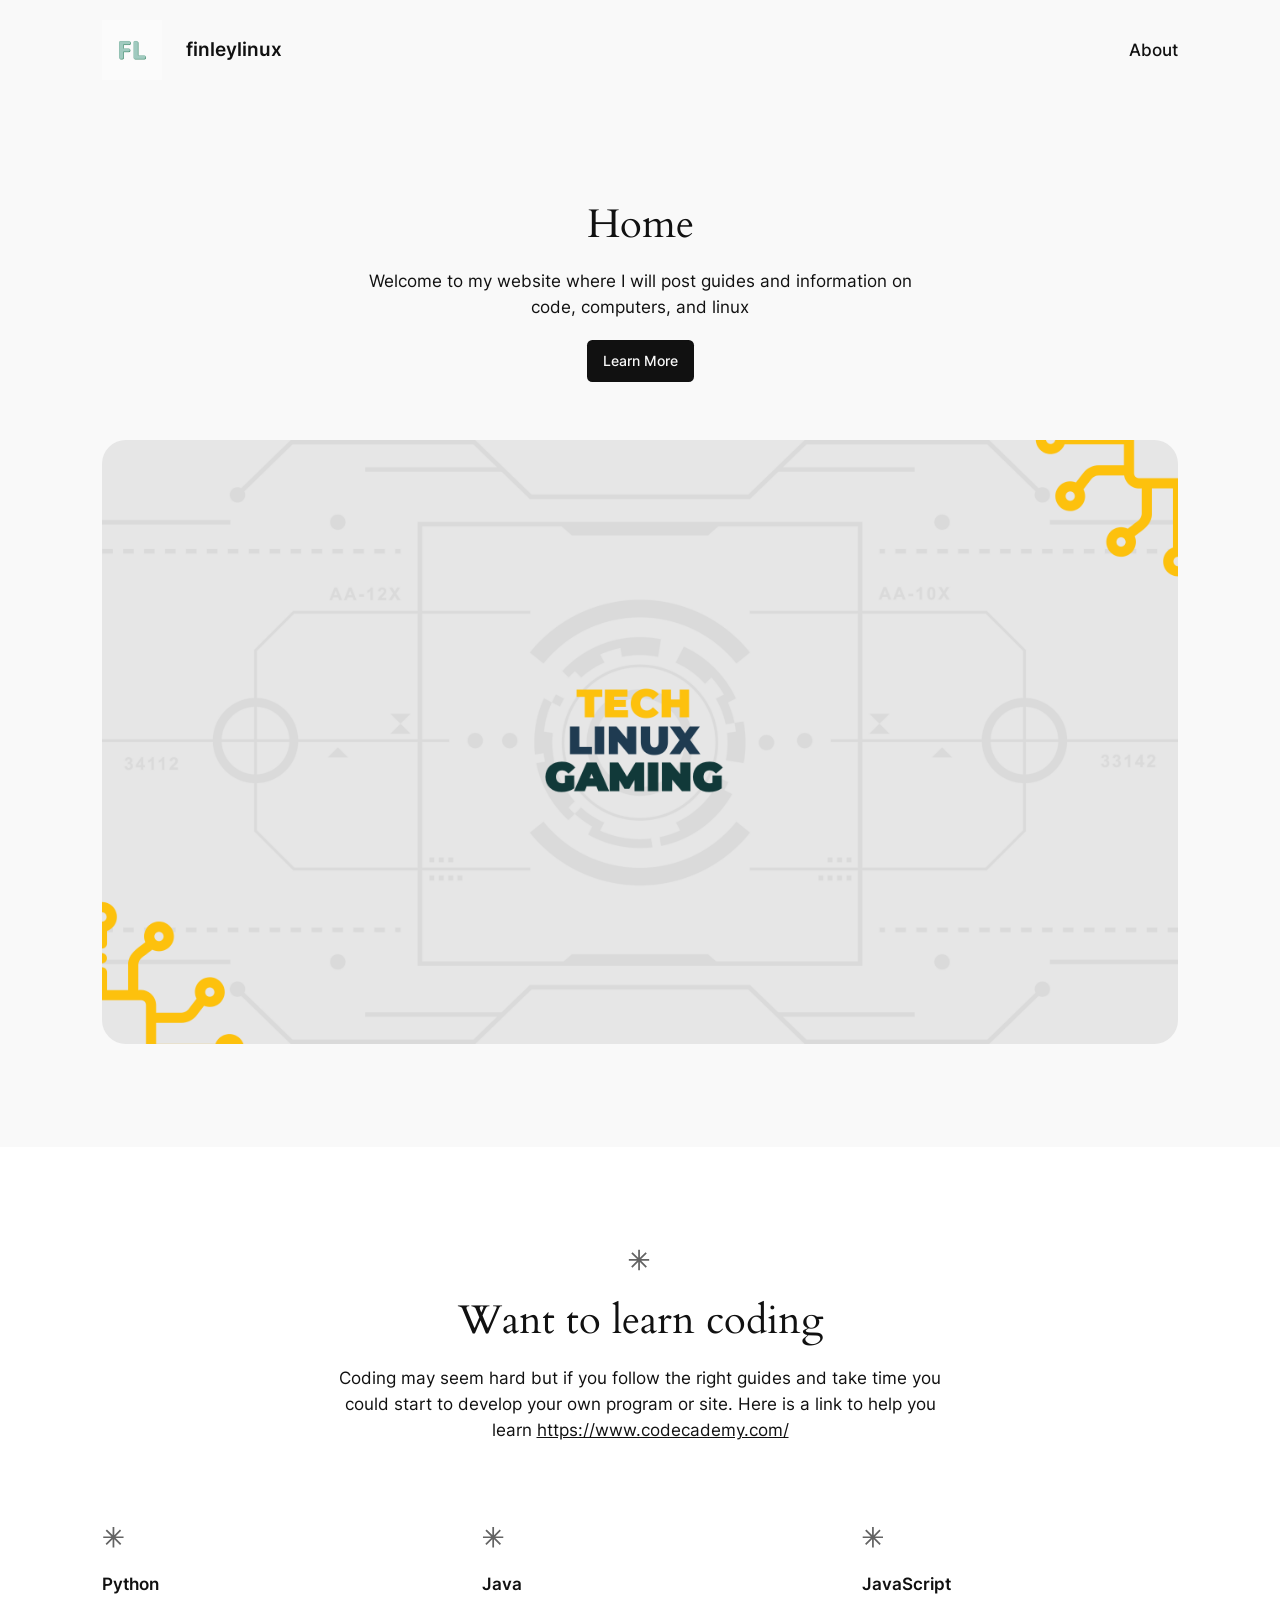
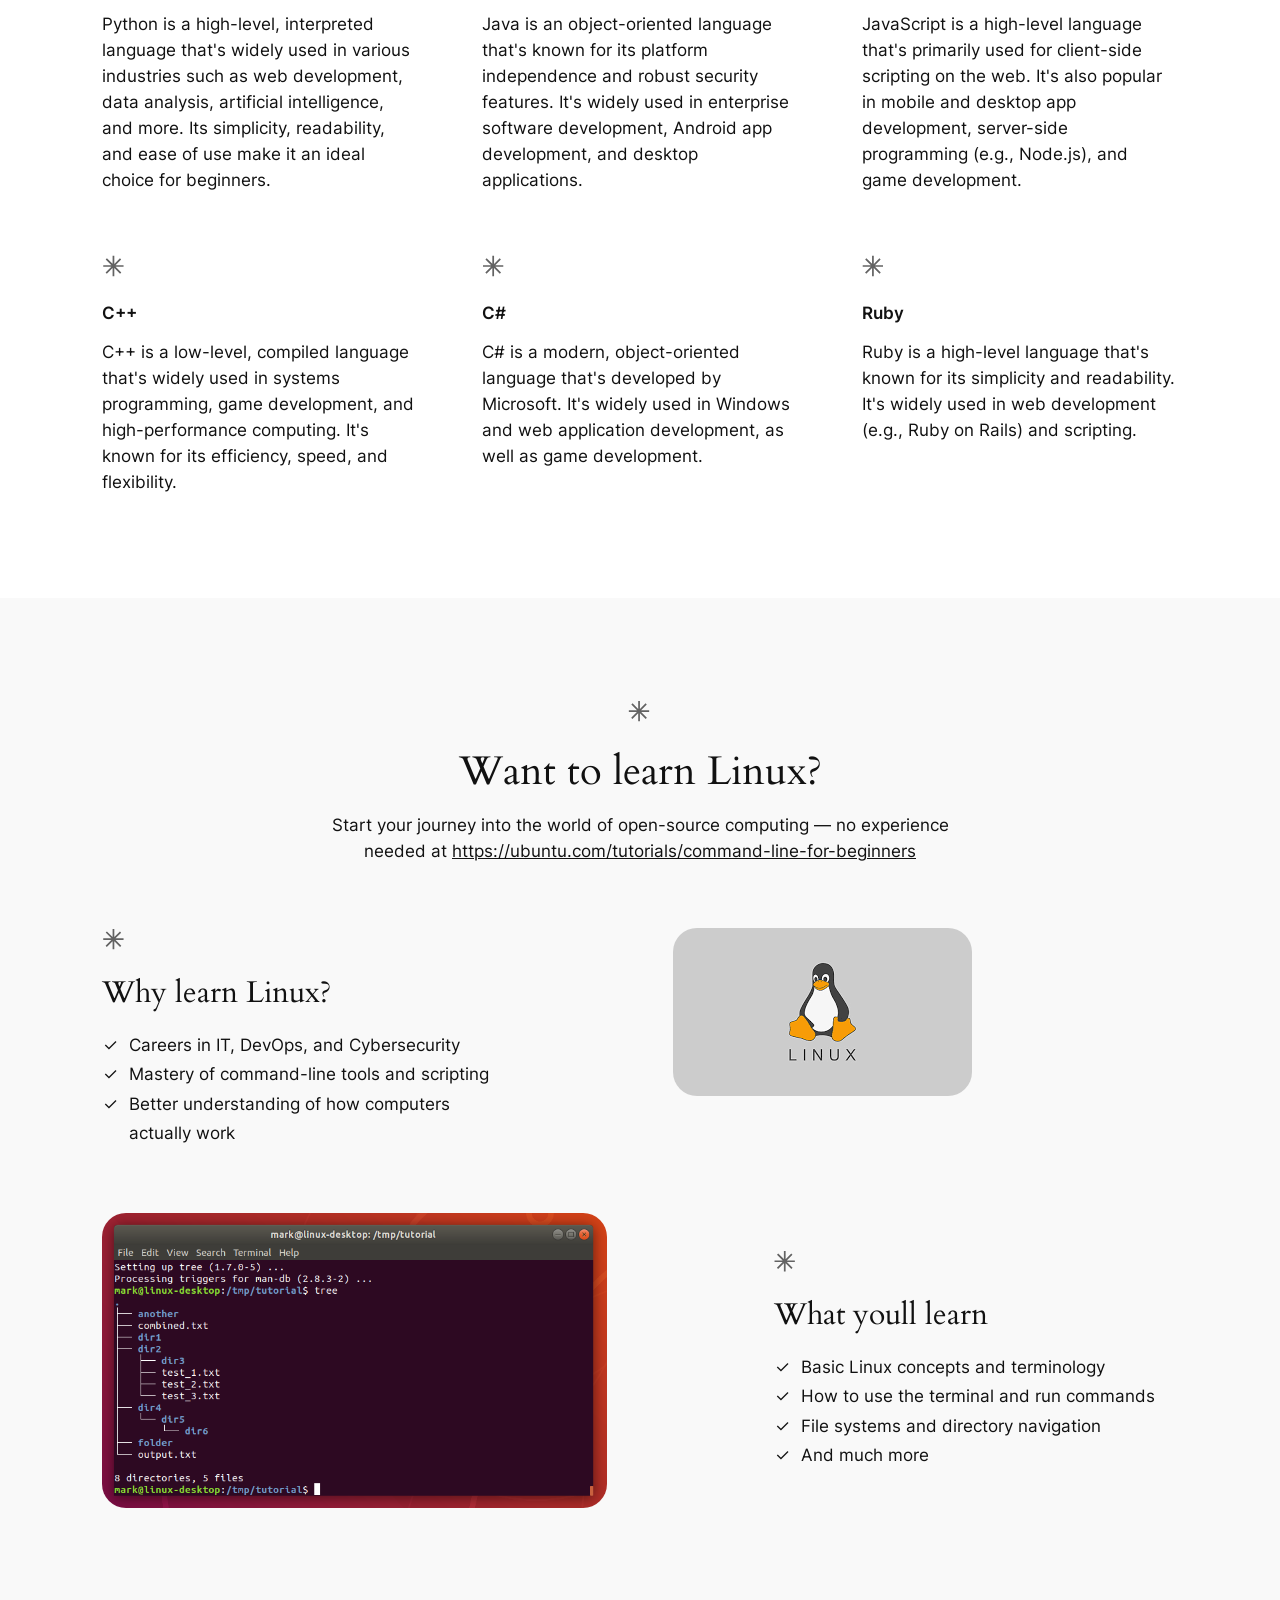
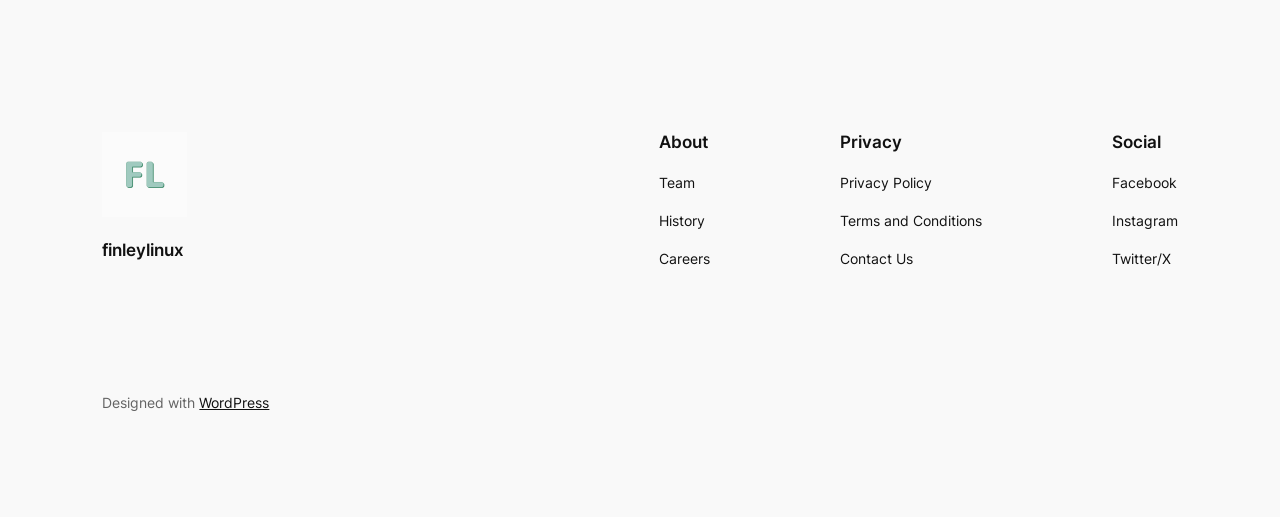
==== commit 1358006d: "Fixed incorrect formatting" ====
--- a/index.html
+++ b/index.html
@@ -404,7 +404,7 @@
 
 
 <p class="has-text-align-center">Coding may seem hard but if you follow the right guides and take time you could start to develop your own program or site. 
-Here is a link to help you learn<a href="https://www.codecademy.com/">https://www.codecademy.com/</a></p>
+Here is a link to help you learn <a href="https://www.codecademy.com/">https://www.codecademy.com/</a></p>
 </div>
 
 
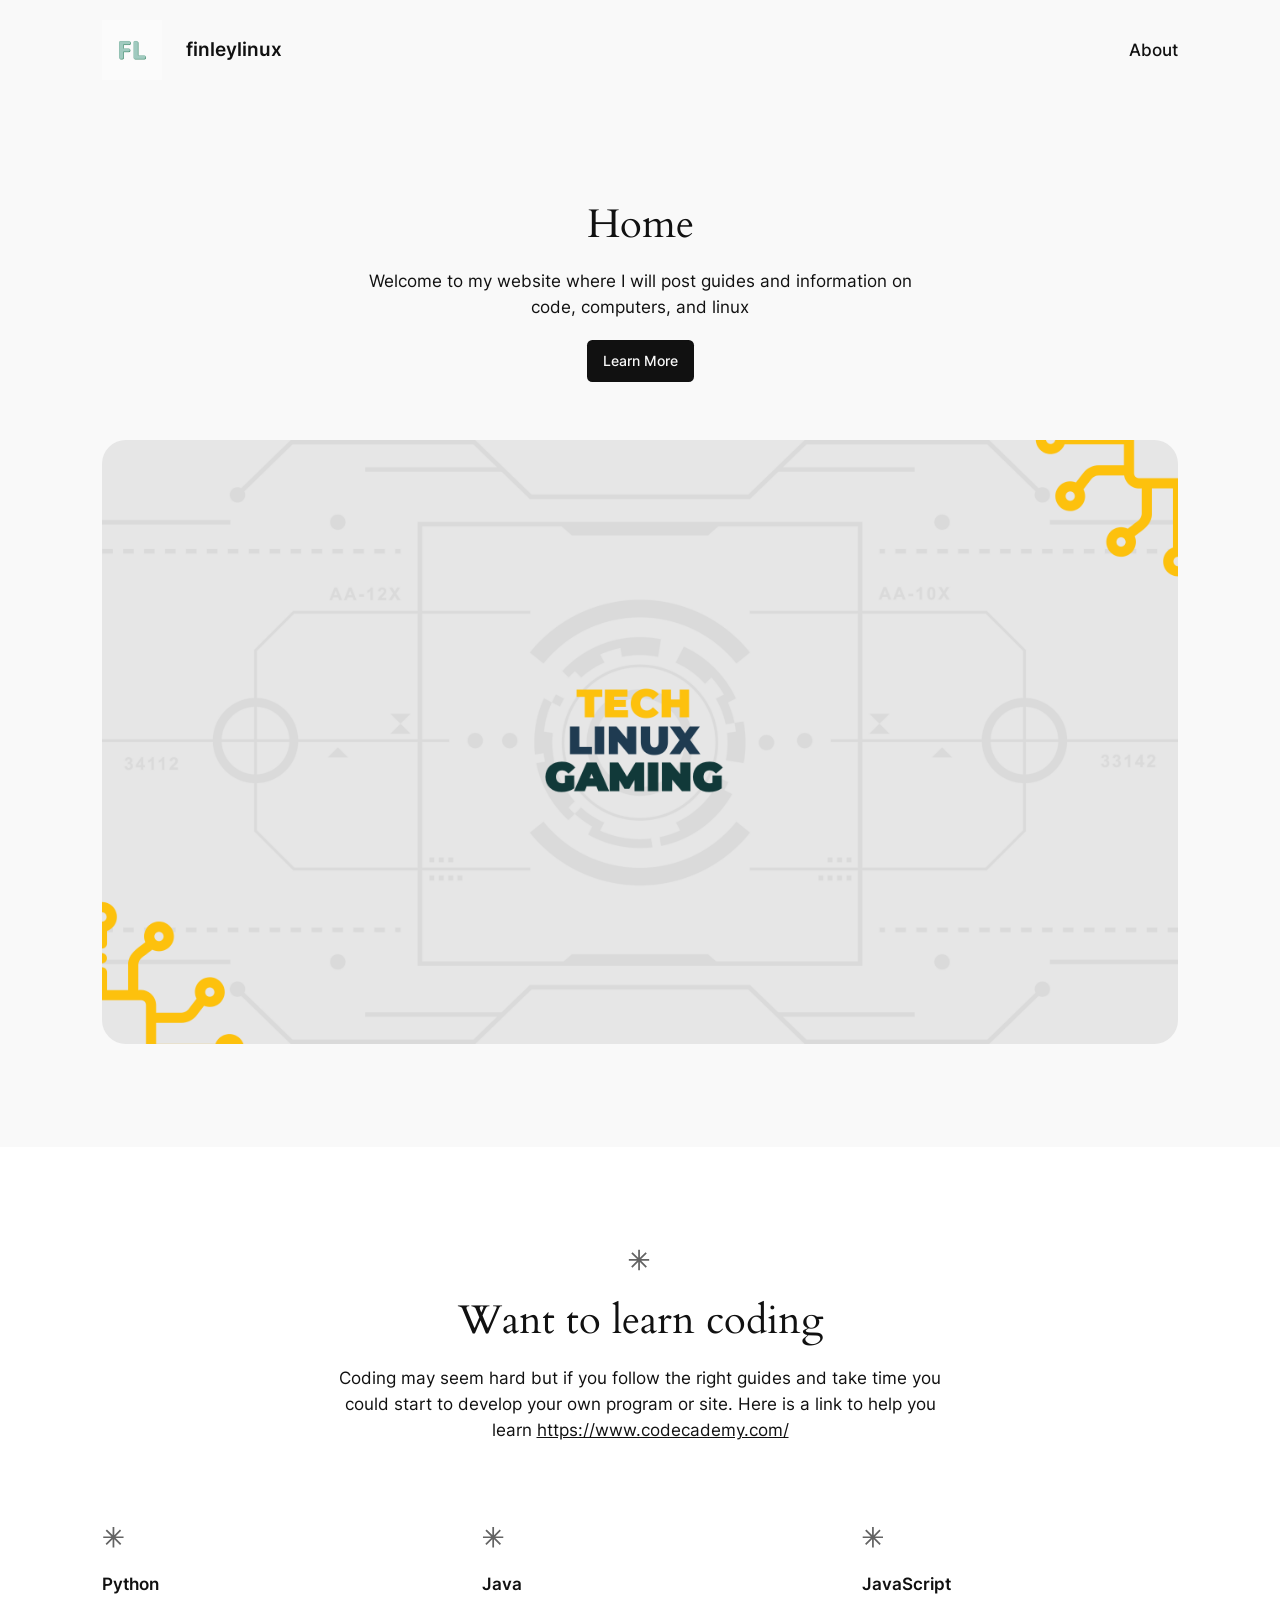
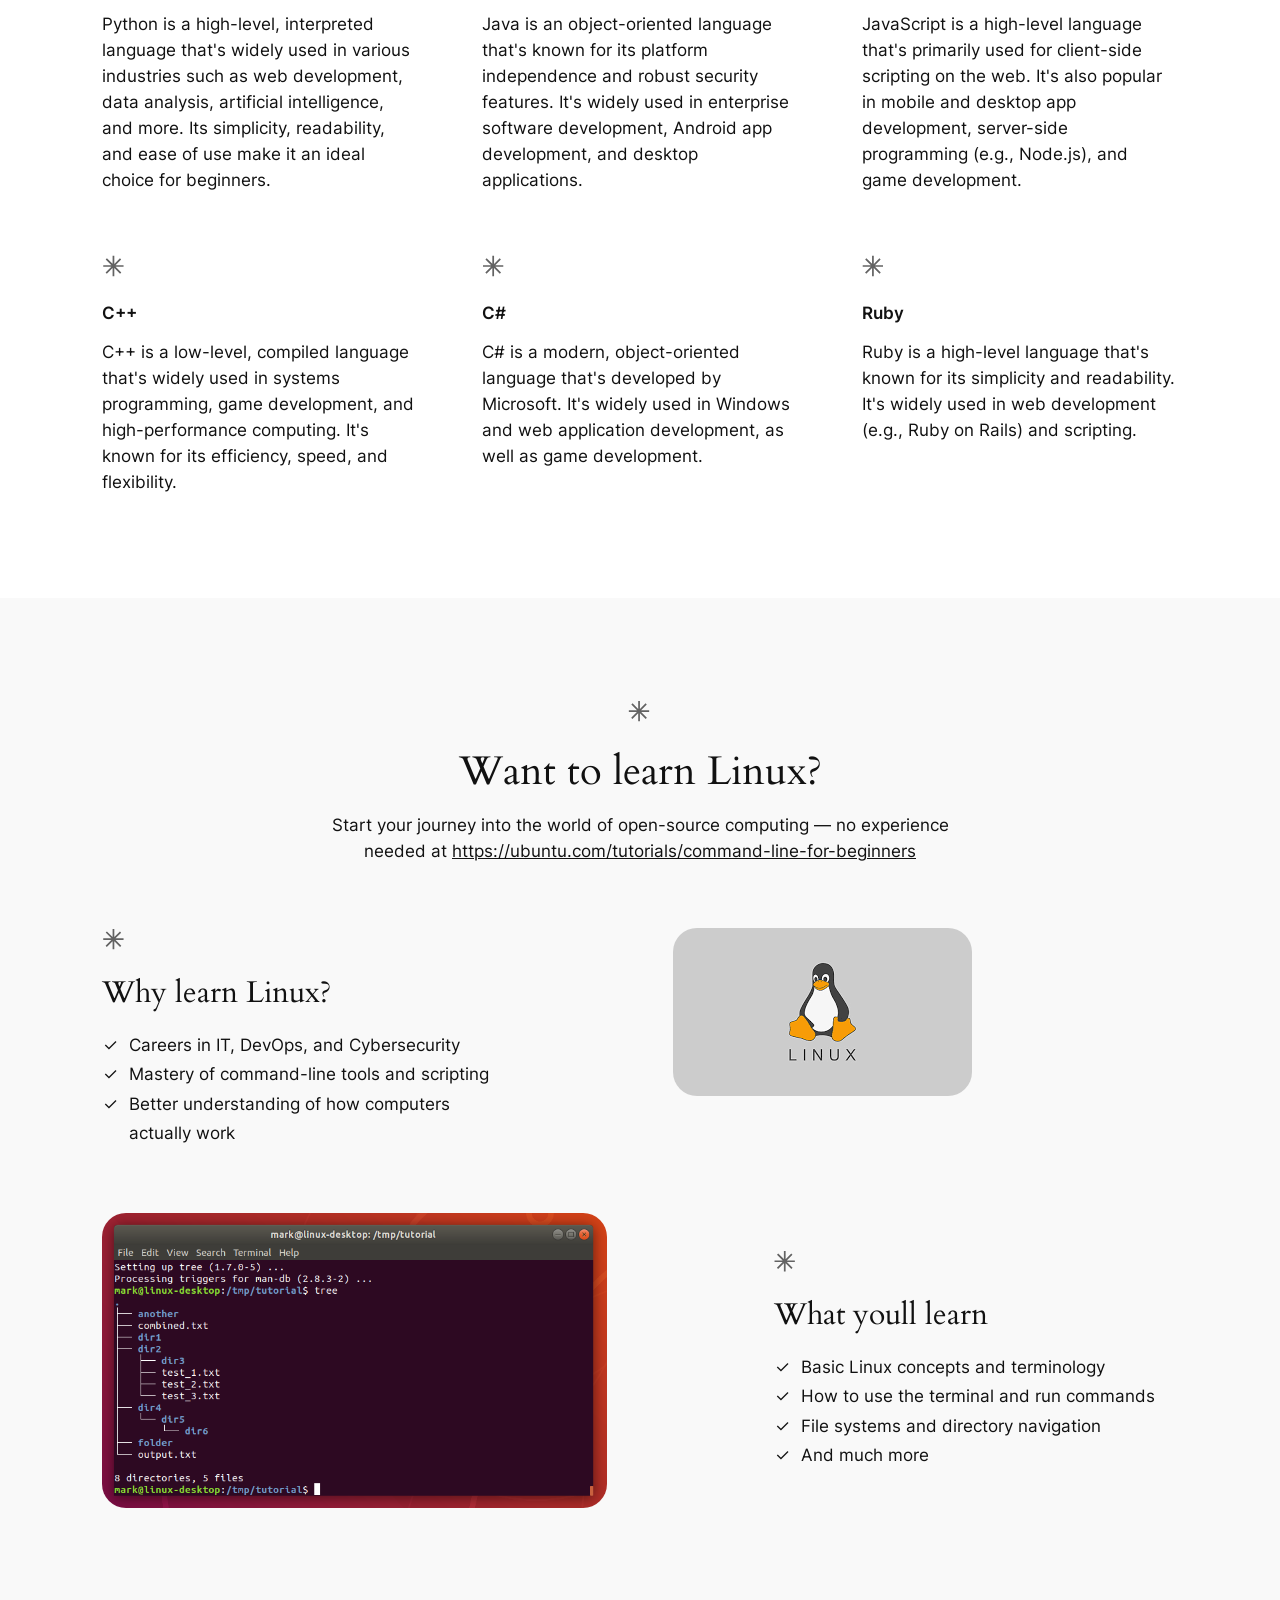
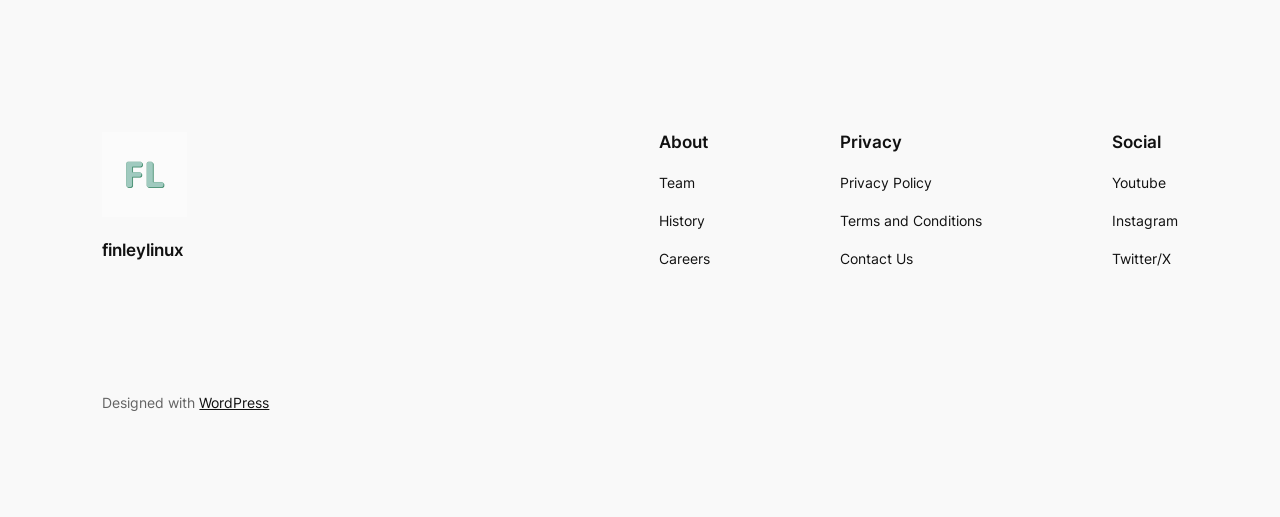
==== commit 7446125e: "Added youtube link" ====
--- a/index.html
+++ b/index.html
@@ -613,7 +613,7 @@
 
 
 
-<div class="wp-block-group is-vertical is-layout-flex wp-container-core-group-is-layout-ea0cb840 wp-block-group-is-layout-flex"><nav style="font-style:normal;font-weight:400;" class="has-small-font-size  is-vertical wp-block-navigation is-layout-flex wp-container-core-navigation-is-layout-ea0cb840 wp-block-navigation-is-layout-flex" aria-label="Social Media Social Media"><ul style="font-style:normal;font-weight:400;" class="wp-block-navigation__container has-small-font-size  is-vertical wp-block-navigation has-small-font-size" aria-label="Social Media"><li class="has-small-font-size wp-block-navigation-item wp-block-navigation-link"><a class="wp-block-navigation-item__content" href="#"><span class="wp-block-navigation-item__label">Facebook</span></a></li><li class="has-small-font-size wp-block-navigation-item wp-block-navigation-link"><a class="wp-block-navigation-item__content" href="#"><span class="wp-block-navigation-item__label">Instagram</span></a></li><li class="has-small-font-size wp-block-navigation-item wp-block-navigation-link"><a class="wp-block-navigation-item__content" href="#"><span class="wp-block-navigation-item__label">Twitter/X</span></a></li></ul></nav></div>
+<div class="wp-block-group is-vertical is-layout-flex wp-container-core-group-is-layout-ea0cb840 wp-block-group-is-layout-flex"><nav style="font-style:normal;font-weight:400;" class="has-small-font-size  is-vertical wp-block-navigation is-layout-flex wp-container-core-navigation-is-layout-ea0cb840 wp-block-navigation-is-layout-flex" aria-label="Social Media Social Media"><ul style="font-style:normal;font-weight:400;" class="wp-block-navigation__container has-small-font-size  is-vertical wp-block-navigation has-small-font-size" aria-label="Social Media"><li class="has-small-font-size wp-block-navigation-item wp-block-navigation-link"><a class="wp-block-navigation-item__content" href="https://www.youtube.com/@finleylinux"><span class="wp-block-navigation-item__label">Youtube</span></a></li><li class="has-small-font-size wp-block-navigation-item wp-block-navigation-link"><a class="wp-block-navigation-item__content" href="#"><span class="wp-block-navigation-item__label">Instagram</span></a></li><li class="has-small-font-size wp-block-navigation-item wp-block-navigation-link"><a class="wp-block-navigation-item__content" href="#"><span class="wp-block-navigation-item__label">Twitter/X</span></a></li></ul></nav></div>
 </div>
 </div>
 </div>
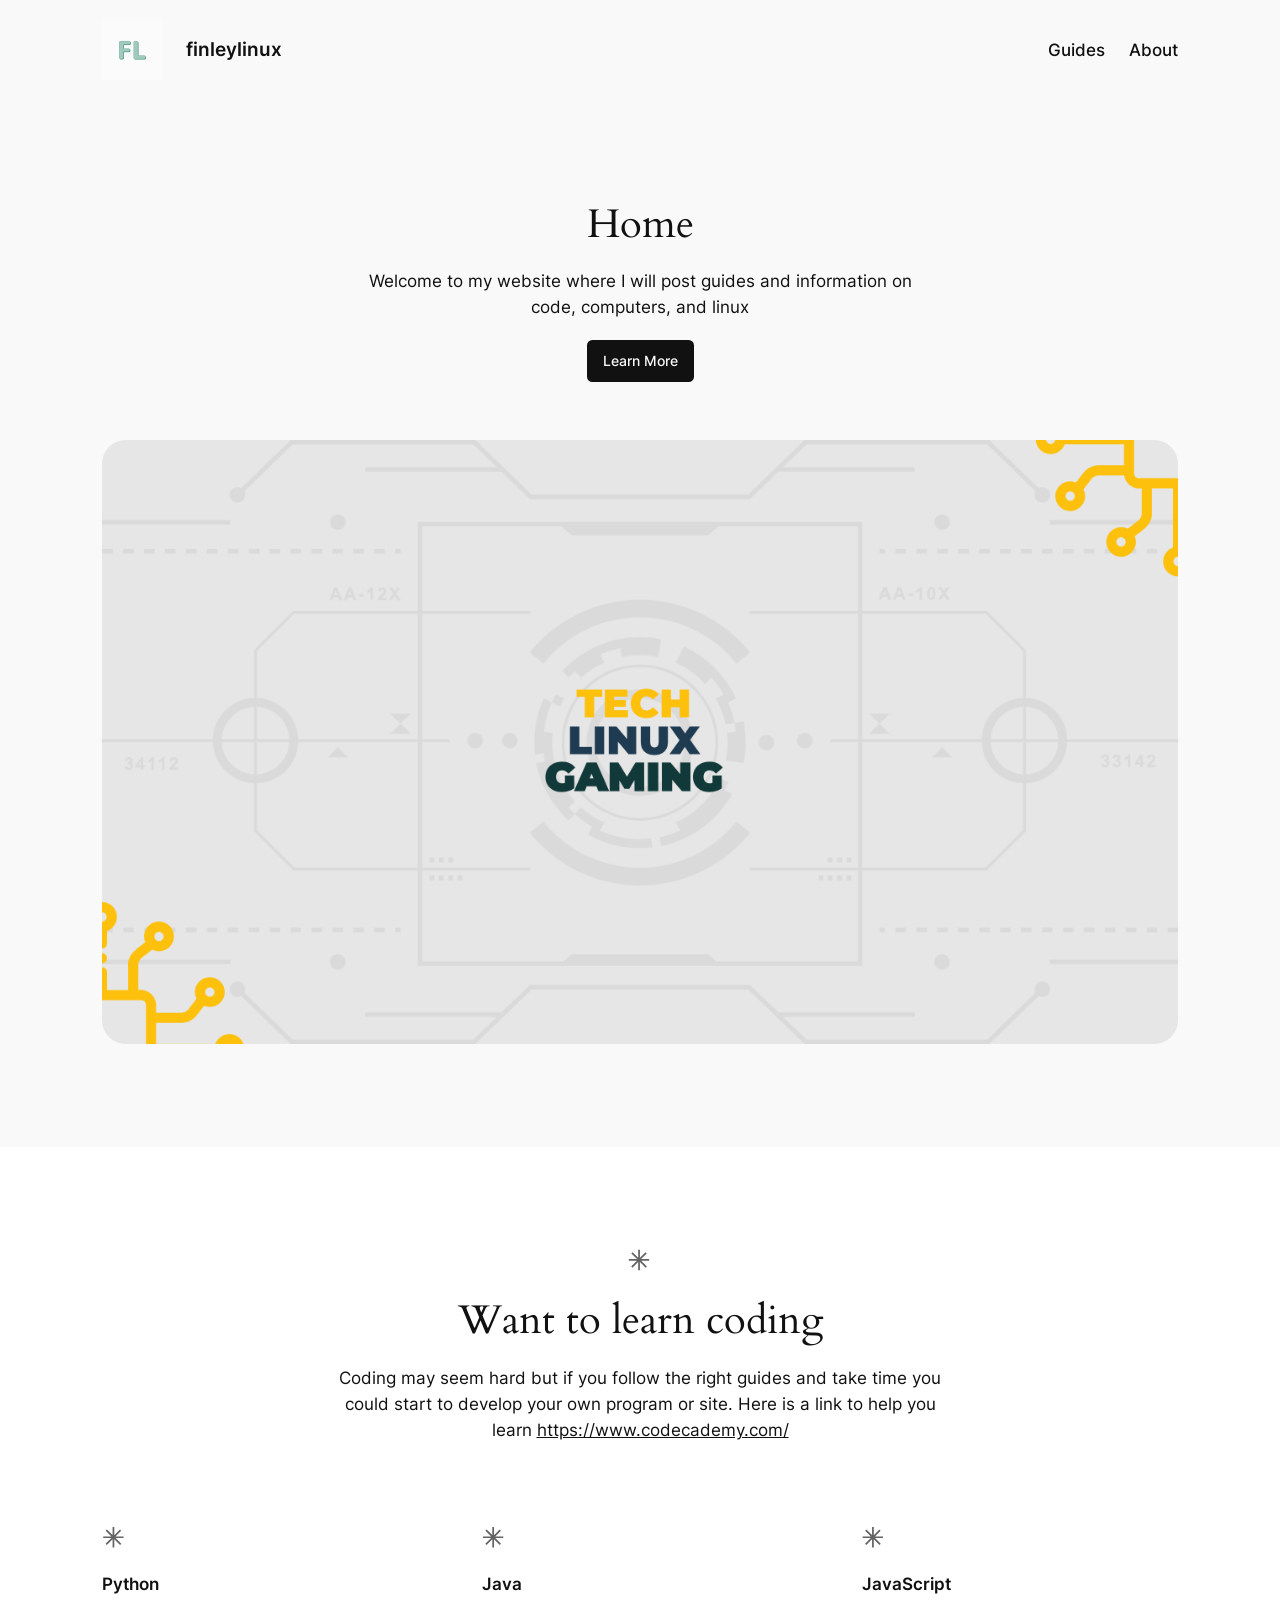
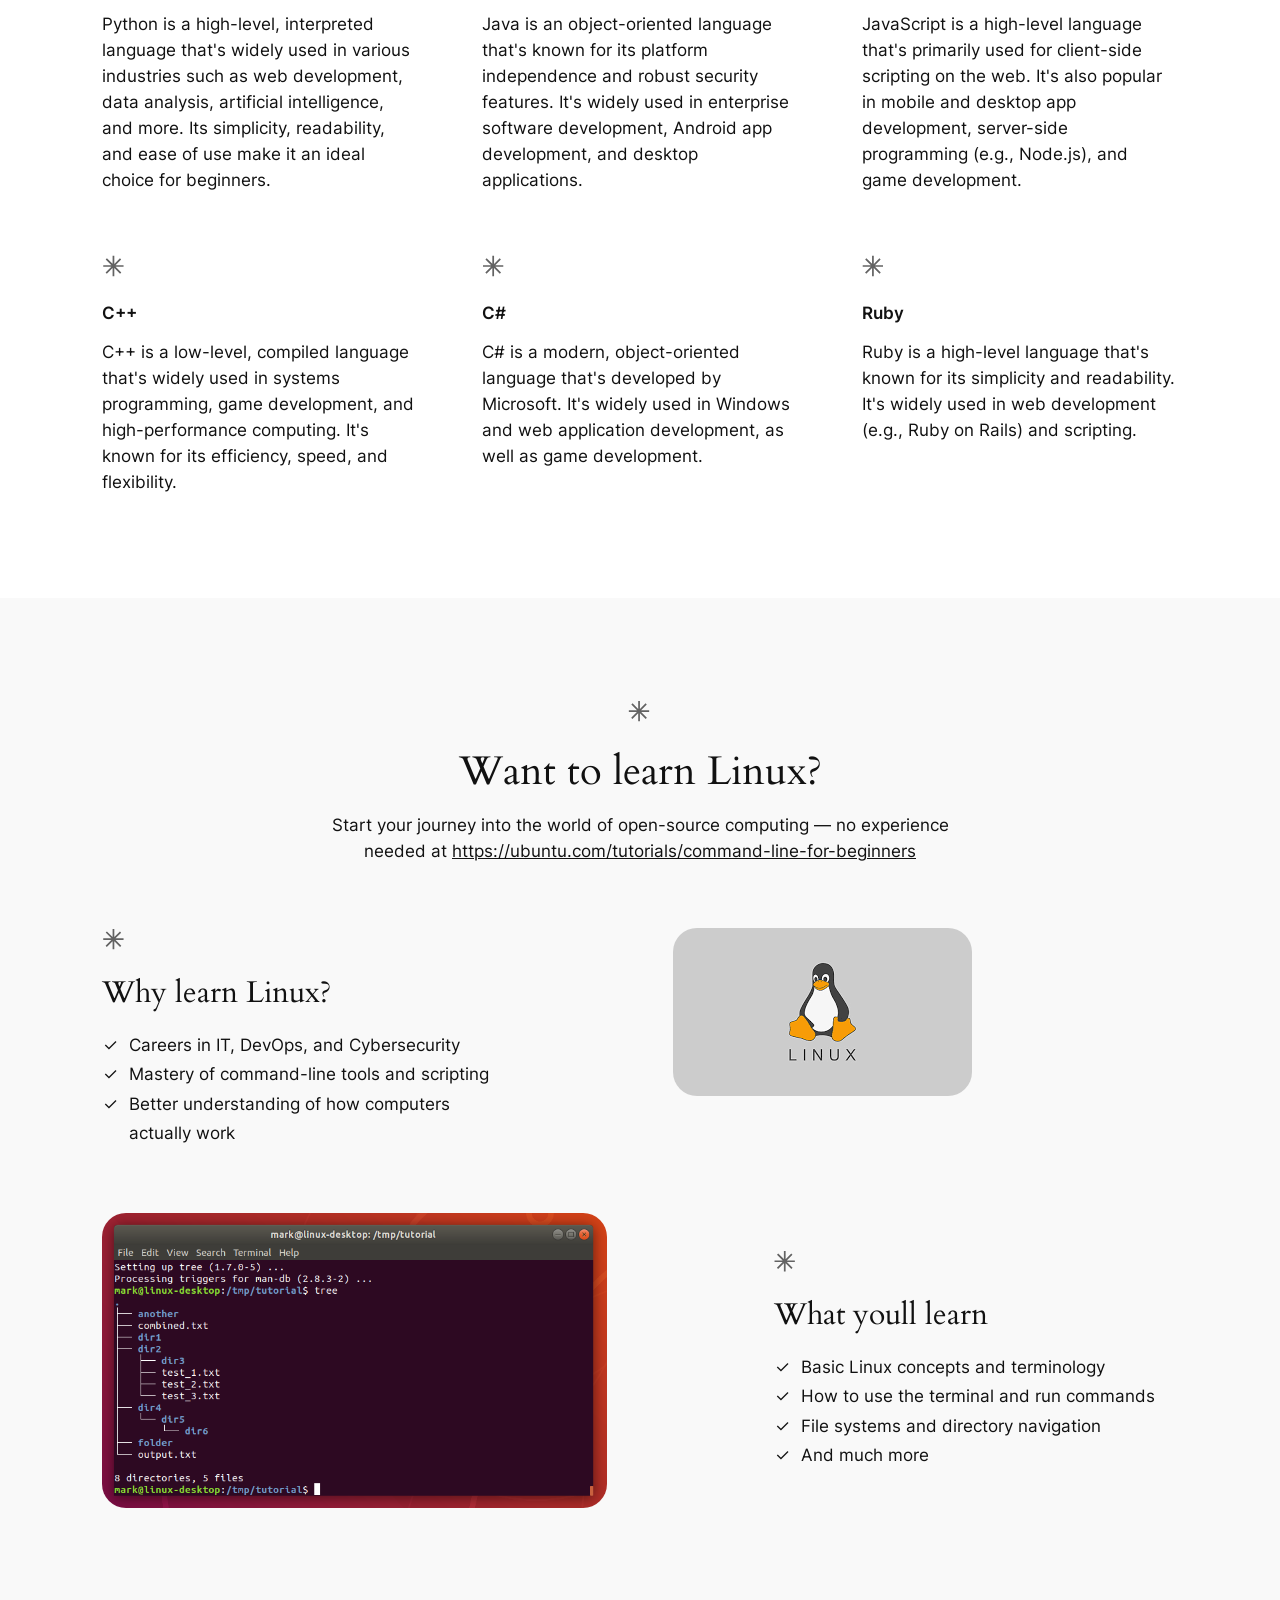
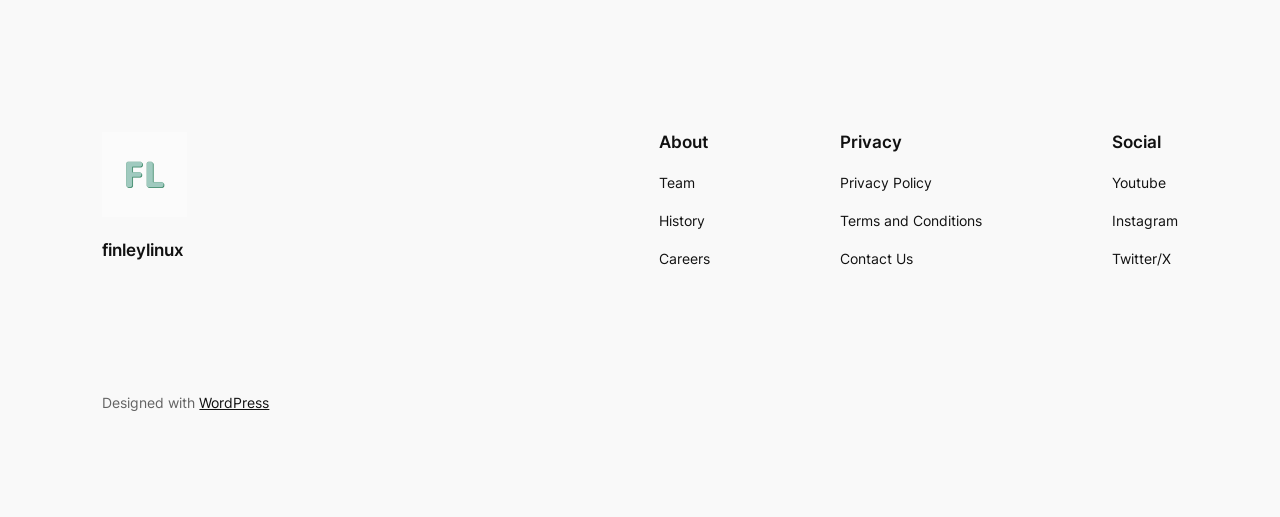
==== commit 970ab2fe: "added a link to the guides page" ====
--- a/index.html
+++ b/index.html
@@ -345,6 +345,7 @@
 						<div class="wp-block-navigation__responsive-dialog" data-wp-bind--aria-modal="state.ariaModal" data-wp-bind--aria-label="state.ariaLabel" data-wp-bind--role="state.roleAttribute">
 							<button aria-label="Close menu" class="wp-block-navigation__responsive-container-close" data-wp-on-async--click="actions.closeMenuOnClick"><svg xmlns="http://www.w3.org/2000/svg" viewBox="0 0 24 24" width="24" height="24" aria-hidden="true" focusable="false"><path d="m13.06 12 6.47-6.47-1.06-1.06L12 10.94 5.53 4.47 4.47 5.53 10.94 12l-6.47 6.47 1.06 1.06L12 13.06l6.47 6.47 1.06-1.06L13.06 12Z"></path></svg></button>
 							<div class="wp-block-navigation__responsive-container-content" data-wp-watch="callbacks.focusFirstElement" id="modal-1-content">
+								<ul class="wp-block-navigation__container is-responsive items-justified-right wp-block-navigation"><ul class="wp-block-page-list"><li class="wp-block-pages-list__item wp-block-navigation-item open-on-hover-click"><a class="wp-block-pages-list__item__link wp-block-navigation-item__content" href="/guides">Guides</a></li></ul></ul>
 								<ul class="wp-block-navigation__container is-responsive items-justified-right wp-block-navigation"><ul class="wp-block-page-list"><li class="wp-block-pages-list__item wp-block-navigation-item open-on-hover-click"><a class="wp-block-pages-list__item__link wp-block-navigation-item__content" href="/about">About</a></li></ul></ul>
 							</div>
 						</div>
@@ -572,10 +573,10 @@
 <div class="wp-block-group has-global-padding is-layout-constrained wp-block-group-is-layout-constrained" style="padding-top:var(--wp--preset--spacing--50);padding-bottom:var(--wp--preset--spacing--50)">
 <div class="wp-block-columns alignwide is-layout-flex wp-container-core-columns-is-layout-28f84493 wp-block-columns-is-layout-flex">
 <div class="wp-block-column is-layout-flow wp-block-column-is-layout-flow" style="flex-basis:30%">
-<div class="wp-block-group is-vertical is-layout-flex wp-container-core-group-is-layout-fe9cc265 wp-block-group-is-layout-flex"><div class="wp-block-site-logo"><a href="https://finleypowers12.wordpress.com/" class="custom-logo-link" rel="home" aria-current="page"><img width="85" height="85" src="images/cropped-fl-.png" class="custom-logo" alt="finleylinux" decoding="async" srcset="images/cropped-fl-_3.png 85w, images/cropped-fl-_8.png 170w, images/cropped-fl-_6.png 150w" sizes="(max-width: 85px) 100vw, 85px" data-attachment-id="4" data-permalink="https://finleypowers12.wordpress.com/?attachment_id=4" data-orig-file="https://finleypowers12.wordpress.com/wp-content/uploads/2025/05/cropped-fl-.png" data-orig-size="512,512" data-comments-opened="1" data-image-meta="{" aperture":"0","credit":"","camera":"","caption":"","created_timestamp":"0","copyright":"","focal_length":"0","iso":"0","shutter_speed":"0","title":"","orientation":"0"}"="" data-image-title="FL-" data-image-description="<p>https://finleypowers12.wordpress.com/wp-content/uploads/2025/05/cropped-fl-.png</p>
+<div class="wp-block-group is-vertical is-layout-flex wp-container-core-group-is-layout-fe9cc265 wp-block-group-is-layout-flex"><div class="wp-block-site-logo"><a href="/" class="custom-logo-link" rel="home" aria-current="page"><img width="85" height="85" src="images/cropped-fl-.png" class="custom-logo" alt="finleylinux" decoding="async" srcset="images/cropped-fl-_3.png 85w, images/cropped-fl-_8.png 170w, images/cropped-fl-_6.png 150w" sizes="(max-width: 85px) 100vw, 85px" data-attachment-id="4" data-permalink="https://finleypowers12.wordpress.com/?attachment_id=4" data-orig-file="https://finleypowers12.wordpress.com/wp-content/uploads/2025/05/cropped-fl-.png" data-orig-size="512,512" data-comments-opened="1" data-image-meta="{" aperture":"0","credit":"","camera":"","caption":"","created_timestamp":"0","copyright":"","focal_length":"0","iso":"0","shutter_speed":"0","title":"","orientation":"0"}"="" data-image-title="FL-" data-image-description="<p>https://finleypowers12.wordpress.com/wp-content/uploads/2025/05/cropped-fl-.png</p>
 " data-image-caption="" data-medium-file="https://finleypowers12.wordpress.com/wp-content/uploads/2025/05/cropped-fl-.png?w=300" data-large-file="https://finleypowers12.wordpress.com/wp-content/uploads/2025/05/cropped-fl-.png?w=512"></a></div>
 
-<p class="wp-block-site-title has-medium-font-size"><a href="https://finleypowers12.wordpress.com" target="_self" rel="home" aria-current="page">finleylinux</a></p>
+<p class="wp-block-site-title has-medium-font-size"><a href="/" target="_self" rel="home" aria-current="page">finleylinux</a></p>
 
 </div>
 </div>
@@ -706,7 +707,7 @@
 							<div class="tip-inner actnbr-follow-bubble">
 															<ul>
 											<li class="actnbr-sitename">
-			<a href="https://finleypowers12.wordpress.com">
+			<a href="/">
 				<img loading="lazy" alt="" src="images/cropped-fl-_1.png" srcset="images/cropped-fl-_1.png 1x, images/cropped-fl-_5.png 1.5x, images/cropped-fl-_7.png 2x, images/cropped-fl-_10.png 3x, images/cropped-fl-_9.png 4x" class="avatar avatar-50" height="50" width="50">				finleylinux			</a>
 		</li>
 										<div class="actnbr-message no-display"></div>
@@ -758,8 +759,8 @@
 														<li class="actnbr-signup"><a href="https://wordpress.com/start/">Sign up</a></li>
 							<li class="actnbr-login"><a href="https://wordpress.com/log-in?redirect_to=https%3A%2F%2Ffinleypowers12.wordpress.com%2F2025%2F05%2F04%2Fhello-world%2F&signup_flow=account">Log in</a></li>
 															<li class="flb-report">
-									<a href="https://wordpress.com/abuse/?report_url=https://finleypowers12.wordpress.com" target="_blank" rel="noopener noreferrer">
-										Report this content									</a>
+									<a href="https://www.youtube.com/@finleylinux" target="_blank" rel="noopener noreferrer">
+										My Youtube									</a>
 								</li>
 															<li class="actnbr-reader">
 									<a href="https://wordpress.com/reader/feeds/169201941">
